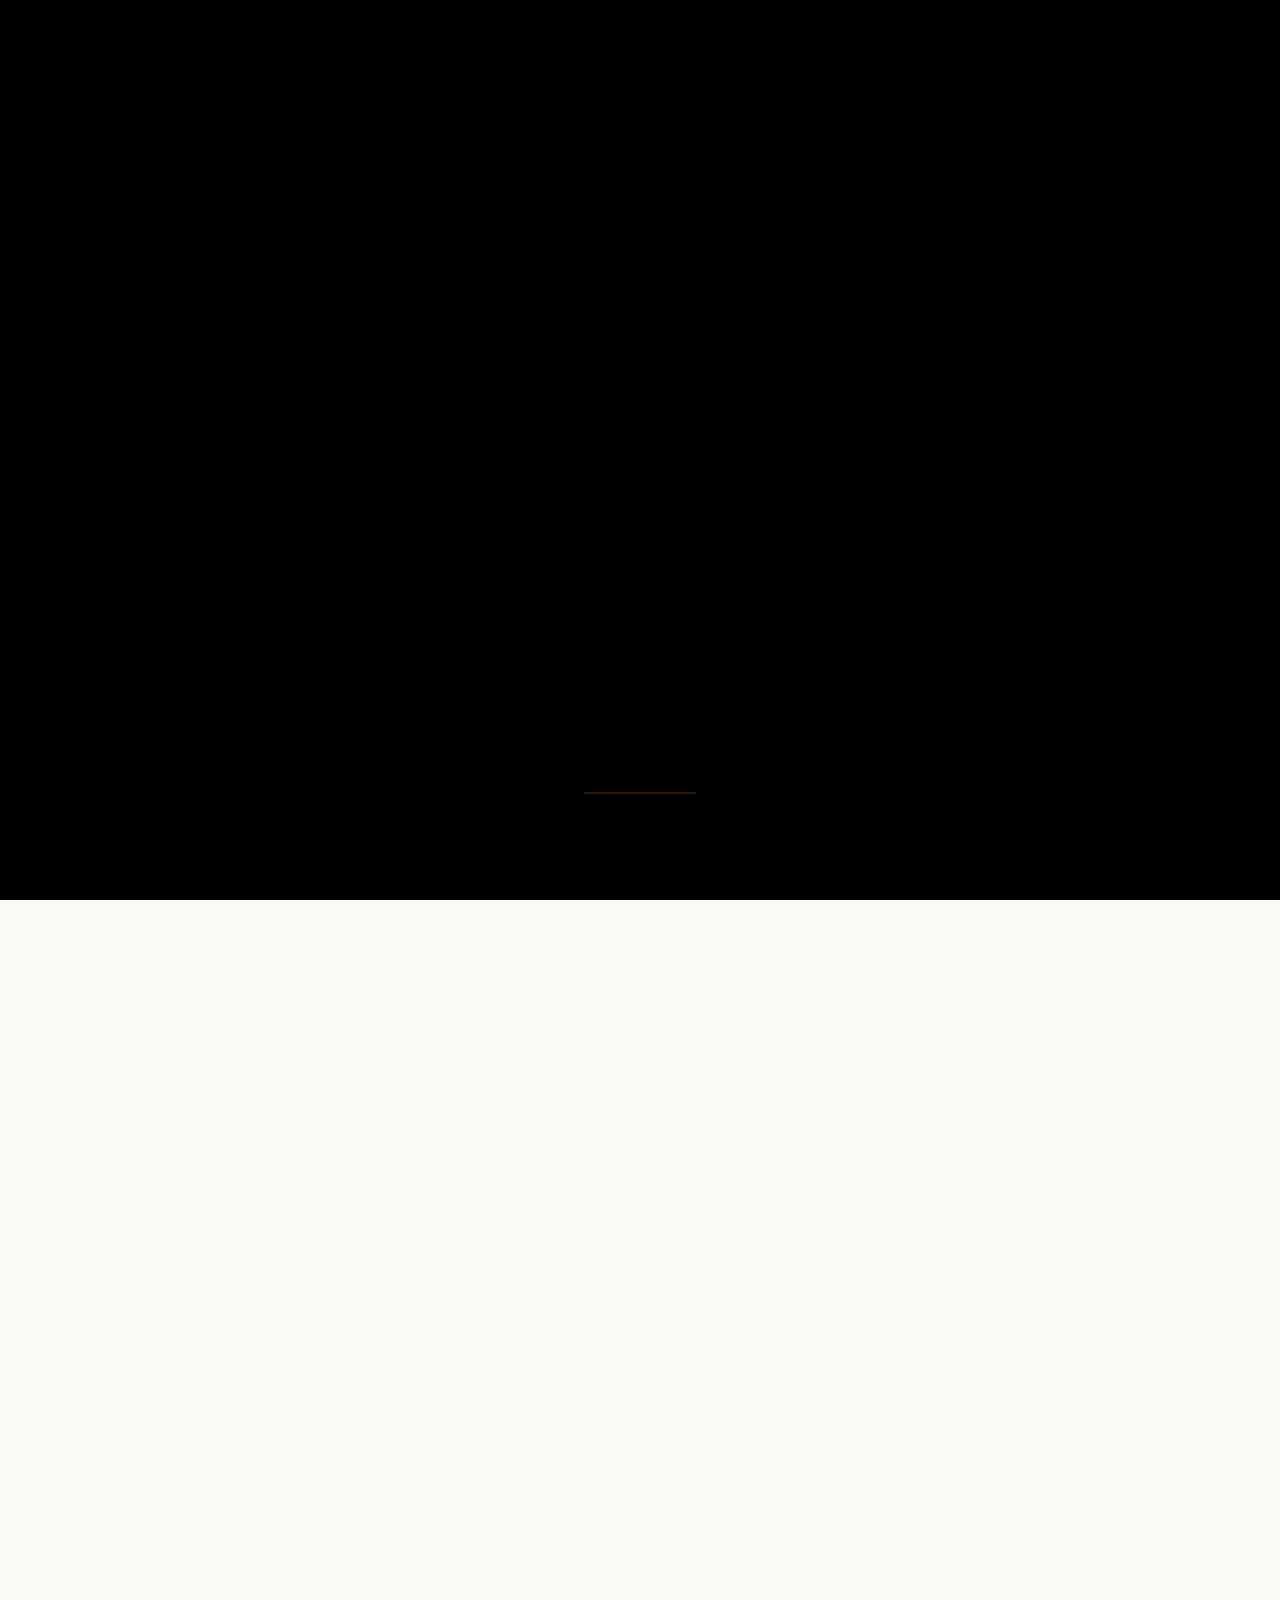
==== index.html @ e3728b2b "Launch Harsh Gupta portfolio" ====
<!doctype html>
<html lang="en">
<head>
  <meta charset="utf-8" />
  <meta name="viewport" content="width=device-width, initial-scale=1" />
  <meta name="description" content="Harsh Gupta — Front-End Developer, AI Researcher Intern and student tech community leader from Bhopal." />
  <meta name="theme-color" content="#0b0b0b" />
  <meta property="og:title" content="Harsh Gupta — Front-End Developer" />
  <meta property="og:description" content="Responsive websites, polished interfaces, live projects and leadership." />
  <title>Harsh Gupta — Front-End Developer</title>

  <script>
    (function () {
      var loaderSeen = false;
      try { loaderSeen = sessionStorage.getItem('portfolioLoaderSeen') === 'true'; } catch (error) {}
      document.documentElement.classList.add('js', loaderSeen ? 'preloader-revealed' : 'preloader-active');
      if (!loaderSeen) {
        window.__portfolioSafetyTimer = window.setTimeout(function () {
          document.documentElement.classList.remove('js', 'preloader-active');
        }, 9000);
      }
    }());
  </script>

  <link rel="preconnect" href="https://fonts.googleapis.com" />
  <link rel="preconnect" href="https://fonts.gstatic.com" crossorigin />
  <link href="https://fonts.googleapis.com/css2?family=Caveat:wght@600;700&family=Inter:wght@400;500;600;700&family=Manrope:wght@400;500;600&family=Sora:wght@500;600;700&display=swap" rel="stylesheet" />
  <link rel="stylesheet" href="tokens.css" />

  <style>
    /* Hallmark · pre-emit critique: P5 H5 E4 S5 R5 V4 */
    /* Hallmark · macrostructure: Workbench · tone: technical · anchor hue: orange */
    :root {
      --ink: #0b0b0b;
      --ink-2: #141414;
      --ink-3: #1c1c1c;
      --orange: #ff6b21;
      --orange-2: #ff8a4c;
      --cream: #f5f1e9;
      --paper: #fbfaf7;
      --white: #ffffff;
      --muted: #a7a7a7;
      --muted-dark: #65615c;
      --line-dark: rgba(255,255,255,.12);
      --line-light: rgba(11,11,11,.13);
      --shadow: 0 24px 70px rgba(0,0,0,.14);
      --max: 1220px;
      --ease: cubic-bezier(.2,.8,.2,1);
      --radius-xl: 34px;
      --radius-lg: 24px;
      --radius-md: 16px;
    }

    * { box-sizing: border-box; }
    html { scroll-behavior: smooth; background: #000; overflow-x: clip; }
    body {
      margin: 0;
      color: var(--ink);
      background: var(--paper);
      font-family: "Inter", Arial, sans-serif;
      line-height: 1.65;
      overflow-x: clip;
    }
    html.preloader-active, html.preloader-active body { overflow: hidden; overscroll-behavior: none; }
    body.menu-open { overflow: hidden; }
    .portfolio-preloader { display: none; position: fixed; inset: 0; z-index: 2147483647; align-items: center; justify-content: center; overflow: hidden; background: #000; opacity: 1; transition: opacity .72s var(--ease); isolation: isolate; }
    .js.preloader-active .portfolio-preloader { display: flex; }
    .portfolio-preloader.is-closing { opacity: 0; pointer-events: none; }
    .preloader-video-frame { position: relative; width: min(100vw, 177.778vh); height: min(56.25vw, 100vh); overflow: hidden; background: #000; }
    .portfolio-loader-video { width: 100%; height: 100%; display: block; object-fit: cover; object-position: center; background: #000; pointer-events: none; user-select: none; -webkit-user-select: none; }
    .loader-progress { position: absolute; left: 50%; bottom: max(12px, 2.2%); width: min(112px, 22%); height: 2px; overflow: hidden; border-radius: 999px; background: rgba(255,107,33,.2); opacity: 1; transform: translateX(-50%); transition: opacity .25s ease; }
    .loader-progress::after { content: ""; position: absolute; inset: 0; background: var(--orange); transform: translateX(-100%); animation: loader-buffer 1.15s ease-in-out infinite; }
    .loader-progress.is-hidden { opacity: 0; }
    @keyframes loader-buffer { 50% { transform: translateX(35%); } 100% { transform: translateX(100%); } }
    .js.preloader-active body > :not(.portfolio-preloader) { opacity: 0; transform: scale(.992); }
    .js body > header, .js body > main, .js body > footer { transition: opacity .8s var(--ease), transform .8s var(--ease); transform-origin: 50% 20%; }
    .js.preloader-revealed body > header, .js.preloader-revealed body > main, .js.preloader-revealed body > footer { opacity: 1; transform: scale(1); }
    @media (prefers-reduced-motion: reduce) {
      .portfolio-preloader { transition-duration: .18s; }
      .js body > header, .js body > main, .js body > footer { transition-duration: .18s; }
      .loader-progress::after { animation-duration: .7s; }
    }
    a { color: inherit; text-decoration: none; }
    img { display: block; max-width: 100%; }
    button { font: inherit; }
    ::selection { background: var(--orange); color: var(--ink); }

    .container { width: min(calc(100% - 40px), var(--max)); margin-inline: auto; }
    .section { padding: 110px 0; }
    .section-dark { color: var(--white); background: var(--ink); }
    .section-cream { background: var(--cream); }
    .section-orange { background: var(--orange); }

    h1, h2, h3, .brand, .eyebrow, .metric, .project-index {
      font-family: "Sora", "Inter", sans-serif;
    }
    h1, h2, h3, p { margin-top: 0; }
    h1, h2, h3 { min-width: 0; overflow-wrap: anywhere; }
    p { font-family: "Manrope", "Inter", sans-serif; }
    h2 {
      margin-bottom: 24px;
      font-size: clamp(2.5rem, 6vw, 5.3rem);
      line-height: .98;
      letter-spacing: -.055em;
    }
    .section-copy { max-width: 700px; margin-bottom: 0; color: var(--muted-dark); font-size: 1.05rem; }
    .section-dark .section-copy { color: var(--muted); }

    .eyebrow {
      display: inline-flex;
      align-items: center;
      gap: 10px;
      margin-bottom: 18px;
      color: var(--orange);
      font-size: .77rem;
      font-weight: 700;
      letter-spacing: .13em;
      text-transform: uppercase;
    }
    .eyebrow::before { content: ""; width: 28px; height: 2px; background: currentColor; }
    .section-orange .eyebrow { color: var(--ink); }

    .button {
      min-height: 52px;
      display: inline-flex;
      align-items: center;
      justify-content: center;
      gap: 10px;
      padding: 0 20px;
      border: 1px solid transparent;
      border-radius: 999px;
      font-weight: 700;
      transition: transform .25s var(--ease), background .25s var(--ease), border-color .25s var(--ease), color .25s var(--ease);
    }
    .button:hover { transform: translateY(-3px); }
    .button-primary { color: var(--ink); background: var(--orange); }
    .button-primary:hover { background: var(--orange-2); }
    .button-dark { color: var(--white); background: var(--ink); }
    .button-dark:hover { background: var(--ink-3); }
    .button-ghost { color: var(--white); border-color: var(--line-dark); background: rgba(255,255,255,.04); }
    .button-ghost:hover { background: rgba(255,255,255,.1); }

    /* Navigation */
    .nav-shell {
      position: fixed;
      inset: 18px 0 auto;
      z-index: 1000;
      pointer-events: none;
      transition: transform .35s var(--ease), opacity .35s var(--ease);
      will-change: transform, opacity;
    }
    .nav-shell.nav-hidden { opacity: 0; pointer-events: none; transform: translateY(calc(-100% - 28px)); }
    .nav {
      min-height: 62px;
      display: flex;
      align-items: center;
      justify-content: space-between;
      gap: 18px;
      padding: 8px 10px 8px 17px;
      color: var(--white);
      border: 1px solid rgba(255,255,255,.13);
      border-radius: 999px;
      background: rgba(11,11,11,.82);
      box-shadow: 0 18px 50px rgba(0,0,0,.2);
      backdrop-filter: blur(18px);
      pointer-events: auto;
    }
    .brand { display: flex; align-items: center; gap: 10px; font-weight: 700; letter-spacing: -.04em; }
    .brand-mark {
      width: 38px;
      height: 38px;
      display: grid;
      place-items: center;
      color: var(--ink);
      background: var(--orange);
      border-radius: 50%;
      font-size: .78rem;
    }
    .nav-links { display: flex; align-items: center; gap: 2px; }
    .nav-links a { padding: 9px 13px; color: #d4d4d4; border-radius: 999px; font-size: .84rem; font-weight: 600; transition: .25s var(--ease); }
    .nav-links a:hover { color: var(--white); background: rgba(255,255,255,.1); }
    .nav-links .nav-cta { color: var(--ink); background: var(--orange); }
    .nav-links .nav-cta:hover { color: var(--ink); background: var(--orange-2); }
    .menu-button { display: none; width: 44px; height: 44px; border: 0; border-radius: 50%; color: var(--ink); background: var(--orange); cursor: pointer; }
    .menu-button svg { width: 20px; height: 20px; }

    /* Hero */
    .hero {
      min-height: 100svh;
      display: flex;
      align-items: center;
      position: relative;
      overflow: hidden;
      padding: 132px 0 68px;
      color: var(--white);
      background:
        linear-gradient(90deg, rgba(255,255,255,.022) 1px, transparent 1px),
        linear-gradient(rgba(255,255,255,.022) 1px, transparent 1px),
        var(--ink);
      background-size: 52px 52px;
    }
    .hero::before {
      content: "";
      position: absolute;
      width: 520px;
      height: 520px;
      right: -200px;
      top: -210px;
      border: 88px solid rgba(255,107,33,.16);
      border-radius: 50%;
    }
    .hero::after {
      content: "";
      position: absolute;
      width: 280px;
      height: 280px;
      left: -180px;
      bottom: -120px;
      background: var(--orange);
      border-radius: 50%;
      filter: blur(1px);
    }
    .hero-grid { position: relative; z-index: 2; display: grid; grid-template-columns: 1.15fr .75fr; align-items: center; gap: clamp(42px, 8vw, 104px); }
    .availability {
      display: inline-flex;
      align-items: center;
      gap: 10px;
      padding: 8px 12px;
      color: #d5d5d5;
      border: 1px solid var(--line-dark);
      border-radius: 999px;
      background: rgba(255,255,255,.04);
      font-size: .76rem;
      font-weight: 700;
      letter-spacing: .07em;
      text-transform: uppercase;
    }
    .availability i { width: 8px; height: 8px; background: var(--orange); border-radius: 50%; box-shadow: 0 0 0 5px rgba(255,107,33,.13); animation: pulse 2.2s infinite; }
    @keyframes pulse { 50% { box-shadow: 0 0 0 10px rgba(255,107,33,0); } }
    h1 {
      max-width: 820px;
      margin: 28px 0 26px;
      font-size: clamp(3.85rem, 7.9vw, 7.5rem);
      line-height: .86;
      letter-spacing: -.075em;
    }
    .orange { color: var(--orange); }
    .hero-copy { max-width: 720px; margin-bottom: 0; color: #b7b7b7; font-size: clamp(1rem, 1.8vw, 1.2rem); }
    .hero-actions { display: flex; flex-wrap: wrap; gap: 12px; margin-top: 34px; }
    .hero-meta { display: flex; flex-wrap: wrap; gap: 10px 24px; margin-top: 32px; color: #909090; font-size: .85rem; }
    .hero-meta span { display: inline-flex; align-items: center; gap: 8px; }
    .hero-meta span::before { content: ""; width: 5px; height: 5px; background: var(--orange); border-radius: 50%; }

    .portrait-shell { max-width: 465px; justify-self: end; position: relative; margin-top: -34px; }
    .portrait-card {
      position: relative;
      aspect-ratio: .79;
      overflow: hidden;
      border: 1px solid rgba(255,255,255,.15);
      border-radius: 260px 260px 28px 28px;
      background: var(--ink-2);
      box-shadow: 22px 24px 0 var(--orange);
      transform: rotate(1.4deg);
      transition: .5s var(--ease);
    }
    .portrait-card:hover { transform: rotate(0deg) translateY(-5px); box-shadow: 15px 17px 0 var(--orange); }
    .portrait-card img { width: 100%; height: 100%; object-fit: cover; object-position: 50% 44%; filter: saturate(.92) contrast(1.03); }
    .portrait-note {
      position: absolute;
      left: -36px;
      bottom: 70px;
      padding: 13px 16px;
      color: var(--ink);
      background: var(--white);
      border-radius: 14px;
      box-shadow: 0 20px 50px rgba(0,0,0,.24);
      font-family: "Sora", sans-serif;
      font-size: .82rem;
      font-weight: 700;
      transform: rotate(-5deg);
    }
    .portrait-note small { display: block; color: var(--muted-dark); font-family: Inter, sans-serif; font-weight: 600; }

    /* Numbers strip */
    .numbers-strip { color: var(--white); background: var(--ink-2); border-top: 1px solid var(--line-dark); border-bottom: 1px solid var(--line-dark); }
    .numbers-grid { display: grid; grid-template-columns: repeat(4, 1fr); }
    .number-item { min-height: 150px; display: flex; flex-direction: column; justify-content: center; padding: 26px; border-right: 1px solid var(--line-dark); }
    .number-item:last-child { border-right: 0; }
    .metric { color: var(--orange); font-size: clamp(2rem, 4vw, 3.5rem); line-height: 1; letter-spacing: -.055em; }
    .number-item span:last-child { margin-top: 8px; color: #aaa; font-size: .86rem; }

    /* About */
    .about-grid { display: grid; grid-template-columns: .82fr 1.18fr; gap: 72px; align-items: start; }
    .about-sticky { position: sticky; top: 112px; }
    .about-copy { font-size: clamp(1.3rem, 2.5vw, 2.1rem); line-height: 1.35; letter-spacing: -.035em; }
    .about-copy strong { color: var(--orange); }
    .detail-list { display: grid; margin-top: 44px; }
    .detail-row { display: grid; grid-template-columns: 160px 1fr; gap: 22px; padding: 24px 0; border-top: 1px solid var(--line-light); }
    .detail-row:last-child { border-bottom: 1px solid var(--line-light); }
    .detail-label { color: var(--orange); font-size: .77rem; font-weight: 700; letter-spacing: .09em; text-transform: uppercase; }
    .detail-row h3 { margin-bottom: 6px; font-size: 1.18rem; letter-spacing: -.025em; }
    .detail-row p { margin-bottom: 0; color: var(--muted-dark); }

    /* Work */
    .work-heading { display: flex; align-items: end; justify-content: space-between; gap: 34px; margin-bottom: 48px; }
    .work-heading h2 { margin-bottom: 0; }
    .work-heading p { max-width: 470px; margin-bottom: 8px; color: var(--muted); }
    .project-grid { display: grid; grid-template-columns: repeat(2, minmax(0,1fr)); gap: 22px; }
    .project-card {
      min-width: 0;
      display: flex;
      flex-direction: column;
      overflow: hidden;
      color: var(--white);
      border: 1px solid var(--line-dark);
      border-radius: var(--radius-lg);
      background: var(--ink-2);
      transition: transform .38s var(--ease), border-color .38s var(--ease), box-shadow .38s var(--ease);
    }
    .project-card:hover { transform: translateY(-8px); border-color: rgba(255,107,33,.75); box-shadow: 0 30px 80px rgba(0,0,0,.34); }
    .project-card.featured { grid-column: span 2; display: grid; grid-template-columns: 1.25fr .75fr; }
    .project-visual { min-height: 330px; position: relative; overflow: hidden; background: #242424; }
    .featured .project-visual { min-height: 500px; }
    .project-browser { position: absolute; inset: 0; }
    .project-browser img { width: 100%; height: 100%; object-fit: cover; object-position: top center; transition: transform .7s var(--ease), filter .7s var(--ease); }
    .project-card:hover .project-browser img { transform: scale(1.035); filter: saturate(1.05); }
    .browser-bar {
      position: absolute;
      inset: 0 0 auto;
      height: 38px;
      display: flex;
      align-items: center;
      gap: 7px;
      padding: 0 13px;
      background: rgba(15,15,15,.82);
      backdrop-filter: blur(10px);
      z-index: 2;
    }
    .browser-bar i { width: 8px; height: 8px; border-radius: 50%; background: #626262; }
    .browser-bar i:nth-child(1) { background: #ff5f57; }
    .browser-bar i:nth-child(2) { background: #ffbd2e; }
    .browser-bar i:nth-child(3) { background: #28c840; }
    .project-live {
      position: absolute;
      right: 14px;
      bottom: 14px;
      display: inline-flex;
      align-items: center;
      gap: 7px;
      padding: 8px 11px;
      color: var(--ink);
      background: rgba(255,255,255,.92);
      border-radius: 999px;
      font-size: .72rem;
      font-weight: 800;
      letter-spacing: .06em;
      text-transform: uppercase;
      z-index: 2;
    }
    .project-live::before { content: ""; width: 7px; height: 7px; background: #1cb55c; border-radius: 50%; }
    .project-content { display: flex; flex-direction: column; flex: 1; padding: 28px; }
    .featured .project-content { padding: 36px; }
    .project-top { display: flex; align-items: center; justify-content: space-between; gap: 18px; margin-bottom: 42px; }
    .project-index { color: var(--orange); font-size: .82rem; font-weight: 700; }
    .project-arrow { width: 44px; height: 44px; display: grid; place-items: center; border: 1px solid var(--line-dark); border-radius: 50%; transition: .3s var(--ease); }
    .project-card:hover .project-arrow { color: var(--ink); background: var(--orange); border-color: var(--orange); transform: translate(4px,-4px); }
    .project-content h3 { margin-bottom: 12px; font-size: clamp(1.65rem, 3.2vw, 3rem); line-height: 1.02; letter-spacing: -.045em; }
    .project-content p { margin-bottom: 24px; color: var(--muted); }
    .project-tags { display: flex; flex-wrap: wrap; gap: 8px; margin-top: auto; }
    .project-tags span { padding: 7px 10px; color: #c7c7c7; border: 1px solid var(--line-dark); border-radius: 999px; font-size: .74rem; font-weight: 600; }

    /* Stack marquee */
    .marquee { overflow: hidden; color: var(--ink); background: var(--orange); border-top: 1px solid rgba(0,0,0,.18); border-bottom: 1px solid rgba(0,0,0,.18); }
    .marquee-track { width: max-content; display: flex; gap: 24px; padding: 18px 0; animation: marquee 24s linear infinite; }
    .marquee-item { display: inline-flex; align-items: center; gap: 24px; font-family: "Sora", sans-serif; font-weight: 700; text-transform: uppercase; letter-spacing: .04em; }
    .marquee-item::after { content: "✦"; }
    @keyframes marquee { to { transform: translateX(-50%); } }

    /* Experience */
    .experience-grid { display: grid; grid-template-columns: .72fr 1.28fr; gap: 72px; align-items: start; }
    .experience-card { position: relative; overflow: hidden; padding: clamp(28px, 4vw, 46px); border: 1px solid var(--line-dark); border-radius: var(--radius-xl); background: var(--ink-2); }
    .experience-card::after { content: "04/26"; position: absolute; right: -10px; bottom: -42px; color: rgba(255,255,255,.035); font-family: "Sora", sans-serif; font-size: clamp(7rem, 15vw, 12rem); font-weight: 700; letter-spacing: -.08em; }
    .experience-head { position: relative; z-index: 1; display: flex; justify-content: space-between; gap: 22px; padding-bottom: 28px; border-bottom: 1px solid var(--line-dark); }
    .experience-head h3 { margin-bottom: 5px; font-size: clamp(1.6rem, 3vw, 2.3rem); }
    .experience-grid > div:first-child h2,
    .experience-head h3,
    .leadership-main h3 { font-family: "Caveat", "Sora", cursive; font-weight: 700; }
    .experience-grid > div:first-child h2 { font-size: clamp(3.25rem, 7vw, 6rem); letter-spacing: -.025em; }
    .experience-head h3 { font-size: clamp(2rem, 3.6vw, 2.8rem); line-height: 1; }
    .company { color: var(--orange); font-weight: 700; }
    .date { color: var(--muted); white-space: nowrap; font-size: .9rem; }
    .task-list { position: relative; z-index: 1; display: grid; margin-top: 12px; }
    .task { display: grid; grid-template-columns: 34px 1fr; gap: 14px; padding: 18px 0; color: #d4d4d4; border-bottom: 1px solid rgba(255,255,255,.08); }
    .task:last-child { border-bottom: 0; }
    .task b { color: var(--orange); font-family: "Sora", sans-serif; }

    /* Skills */
    .skills-grid { display: grid; grid-template-columns: minmax(250px,.68fr) minmax(0,1.32fr); gap: clamp(44px,6vw,76px); align-items: start; }
    .skills-intro { position: sticky; top: 112px; min-width: 0; }
    .stack-code { display: inline-block; margin-top: 24px; padding: 7px 10px; color: var(--orange); border: 1px solid var(--line-light); border-radius: 7px; background: var(--paper); font-family: Consolas, "Courier New", monospace; font-size: .75rem; font-weight: 700; letter-spacing: .02em; }
    .skill-groups { display: grid; gap: 30px; min-width: 0; }
    .skill-group { min-width: 0; }
    .skill-group-head { display: flex; align-items: center; gap: 12px; margin-bottom: 12px; }
    .skill-group-head h3 { margin: 0; font-size: clamp(1rem,1.6vw,1.2rem); letter-spacing: -.025em; }
    .skill-group-head::after { content: ""; height: 1px; flex: 1; background: var(--line-light); }
    .tool-grid { display: grid; grid-template-columns: repeat(2,minmax(0,1fr)); gap: 10px; }
    .tool-card { min-width: 0; min-height: 82px; display: flex; align-items: center; gap: 14px; padding: 14px 15px; border: 1px solid var(--line-light); border-radius: 12px; background: var(--white); box-shadow: 0 8px 22px rgba(11,11,11,.035); transition: transform .28s var(--ease), border-color .28s var(--ease), box-shadow .28s var(--ease); }
    .tool-card:hover { transform: translateY(-4px); border-color: rgba(255,107,33,.72); box-shadow: 0 14px 30px rgba(11,11,11,.08); }
    .tool-icon { width: 42px; height: 42px; flex: 0 0 42px; display: grid; place-items: center; padding: 7px; border: 1px solid rgba(11,11,11,.08); border-radius: 9px; background: var(--paper); }
    .tool-icon img { width: 100%; height: 100%; object-fit: contain; }
    .tool-card.is-concept .tool-icon { background: rgba(255,107,33,.07); border-color: rgba(255,107,33,.18); }
    .tool-card.is-concept .tool-icon img { filter: invert(49%) sepia(96%) saturate(2301%) hue-rotate(346deg) brightness(101%) contrast(102%); }
    .tool-copy { min-width: 0; line-height: 1.25; }
    .tool-copy strong { display: block; overflow-wrap: anywhere; font-family: "Sora", "Inter", sans-serif; font-size: .86rem; letter-spacing: -.018em; }
    .tool-copy small { display: block; margin-top: 4px; color: var(--muted-dark); font-size: .69rem; line-height: 1.3; }

    /* Leadership */
    .leadership-grid { display: grid; grid-template-columns: 1.18fr .82fr; gap: 24px; }
    .leadership-main, .leadership-stat { border: 1px solid rgba(11,11,11,.22); border-radius: var(--radius-xl); background: rgba(255,255,255,.15); }
    .leadership-main { padding: clamp(32px, 5vw, 60px); }
    .leadership-main h3 { max-width: 840px; margin-bottom: 22px; font-size: clamp(2.5rem, 4.6vw, 4.2rem); line-height: .98; letter-spacing: -.025em; }
    .leadership-main p { max-width: 780px; margin-bottom: 0; font-size: 1.06rem; }
    .leadership-stats { display: grid; gap: 18px; }
    .leadership-stat { min-height: 180px; display: flex; flex-direction: column; justify-content: space-between; padding: 28px; }
    .leadership-stat .metric { color: var(--ink); }
    .leadership-stat b { max-width: 210px; line-height: 1.3; }

    /* Proof */
    .proof-grid { display: grid; grid-template-columns: repeat(3, 1fr); gap: 18px; }
    .proof-card { min-height: 280px; display: flex; flex-direction: column; padding: 30px; border: 1px solid var(--line-dark); border-radius: var(--radius-lg); background: var(--ink-2); }
    .proof-card .label { color: var(--orange); font-size: .76rem; font-weight: 700; letter-spacing: .09em; text-transform: uppercase; }
    .proof-card h3 { margin: auto 0 16px; font-size: clamp(1.4rem, 2.6vw, 2.3rem); line-height: 1.08; letter-spacing: -.035em; }
    .proof-card p { margin-bottom: 0; color: var(--muted); }

    /* Contact */
    .contact-shell { position: relative; overflow: hidden; padding: clamp(38px, 7vw, 82px); color: var(--white); background: var(--ink); border-radius: var(--radius-xl); }
    .contact-shell::after { content: ""; position: absolute; width: 420px; height: 420px; right: -150px; bottom: -210px; background: var(--orange); border-radius: 50%; }
    .contact-inner { position: relative; z-index: 1; display: grid; grid-template-columns: 1.2fr .8fr; gap: 38px; align-items: end; }
    .contact-shell h2 { max-width: 880px; margin-bottom: 22px; }
    .contact-shell p { max-width: 700px; margin-bottom: 0; color: #b4b4b4; }
    .contact-actions { display: grid; gap: 12px; justify-items: stretch; }
    .contact-link { min-height: 58px; display: flex; align-items: center; justify-content: space-between; gap: 15px; padding: 0 18px; border: 1px solid var(--line-dark); border-radius: 14px; background: rgba(255,255,255,.05); transition: .25s var(--ease); }
    .contact-link span { min-width: 0; overflow-wrap: anywhere; }
    .contact-link:hover { color: var(--ink); background: var(--orange); border-color: var(--orange); transform: translateX(4px); }
    .contact-link small { display: block; color: #858585; }
    .contact-link:hover small { color: rgba(11,11,11,.68); }

    .portfolio-footer { padding: 22px 20px max(22px, env(safe-area-inset-bottom)); text-align: center; background: var(--ink); border-top: 1px solid var(--line-dark); }
    .portfolio-footer p { margin: 0; color: rgba(255,255,255,.72); font-family: "Manrope", "Inter", sans-serif; font-size: .86rem; line-height: 1.7; letter-spacing: .02em; }
    .footer-link { position: relative; display: inline-flex; align-items: center; gap: 7px; min-height: 32px; margin-left: 5px; color: var(--orange); font-weight: 600; line-height: 1; white-space: nowrap; transition: color .25s var(--ease), transform .25s var(--ease); }
    .footer-link::after { content: ""; position: absolute; left: 0; right: 0; bottom: 2px; height: 1px; background: var(--orange); transform: scaleX(0); transform-origin: right; transition: transform .3s var(--ease); }
    .footer-link:hover, .footer-link:focus-visible, .footer-link:active { color: var(--white); }
    .footer-link:hover::after, .footer-link:focus-visible::after, .footer-link:active::after { transform: scaleX(1); transform-origin: left; }
    .footer-link:focus-visible { outline: 2px solid var(--orange); outline-offset: 3px; border-radius: 3px; }
    .footer-link:active { transform: translateY(1px); }
    .footer-linkedin-icon { width: 17px; height: 17px; flex: 0 0 17px; }

    /* Reveal motion */
    .js [data-reveal] { opacity: 0; transform: translateY(26px); filter: blur(3px); transition: opacity .7s var(--ease), transform .7s cubic-bezier(.22,1,.36,1), filter .7s var(--ease); transition-delay: var(--reveal-delay, 0ms); }
    .js [data-reveal="left"] { transform: translateX(-28px); }
    .js [data-reveal="right"] { transform: translateX(28px); }
    .js [data-reveal="scale"] { transform: scale(.985); }
    .js [data-reveal].visible { opacity: 1; transform: none; filter: blur(0); }
    [data-delay="1"] { --reveal-delay: 100ms; }
    [data-delay="2"] { --reveal-delay: 200ms; }
    [data-delay="3"] { --reveal-delay: 300ms; }
    .counter { display: inline-block; font-variant-numeric: tabular-nums; }

    @media (prefers-reduced-motion: reduce) {
      html { scroll-behavior: auto; }
      *, *::before, *::after { animation-duration: .01ms !important; animation-iteration-count: 1 !important; transition-duration: .01ms !important; }
      .js [data-reveal], .js [data-reveal].visible { opacity: 1; transform: none; filter: none; transition: none; }
    }

    @media (max-width: 980px) {
      .section { padding: 88px 0; }
      .hero-grid, .about-grid, .experience-grid, .skills-grid, .contact-inner { grid-template-columns: 1fr; }
      .portrait-shell { width: min(76vw, 430px); justify-self: start; margin: -16px 0 0 28px; }
      .about-sticky { position: static; }
      .skills-intro { position: static; }
      .project-card.featured { grid-column: auto; display: flex; }
      .featured .project-visual { min-height: 380px; }
      .leadership-grid { grid-template-columns: 1fr; }
      .proof-grid { grid-template-columns: 1fr 1fr; }
      .contact-actions { grid-template-columns: repeat(2, 1fr); }
      .numbers-grid { grid-template-columns: repeat(2, 1fr); }
      .number-item:nth-child(2) { border-right: 0; }
      .number-item:nth-child(-n+2) { border-bottom: 1px solid var(--line-dark); }
    }

    @media (max-width: 900px) {
      .nav-shell { inset: 10px 0 auto; }
      .nav { border-radius: 22px; }
      .menu-button { display: grid; place-items: center; flex: 0 0 44px; }
      .nav-links {
        position: fixed;
        inset: 84px 12px auto;
        display: grid;
        gap: 6px;
        padding: 14px;
        opacity: 0;
        visibility: hidden;
        transform: translateY(-10px);
        border: 1px solid var(--line-dark);
        border-radius: 22px;
        background: rgba(11,11,11,.97);
        box-shadow: 0 28px 70px rgba(0,0,0,.4);
        transition: opacity .25s var(--ease), transform .25s var(--ease), visibility .25s var(--ease);
      }
      body.menu-open .nav-links { opacity: 1; visibility: visible; transform: none; }
      .nav-links a { padding: 14px; white-space: nowrap; }
    }

    @media (max-width: 760px) {
      .container { width: min(calc(100% - 24px), var(--max)); }
      .hero { padding-top: 112px; }
      h1 { font-size: clamp(3.5rem, 17vw, 6rem); }
      .portrait-shell { width: min(86vw, 390px); margin: -10px 0 0 15px; }
      .portrait-note { left: -8px; bottom: 35px; }
      .work-heading { align-items: start; flex-direction: column; }
      .project-grid { grid-template-columns: 1fr; }
      .project-visual, .featured .project-visual { min-height: 280px; }
      .skill-groups, .proof-grid, .contact-actions { grid-template-columns: 1fr; }
      .detail-row { grid-template-columns: 1fr; gap: 8px; }
      .experience-head { flex-direction: column; }
      .date { white-space: normal; }
    }

    @media (max-width: 520px) {
      .section { padding: 72px 0; }
      .numbers-grid { grid-template-columns: 1fr; }
      .number-item { min-height: 118px; border-right: 0; border-bottom: 1px solid var(--line-dark); }
      .number-item:last-child { border-bottom: 0; }
      .project-content, .featured .project-content { padding: 22px; }
      .project-top { margin-bottom: 30px; }
      .leadership-main, .leadership-stat, .proof-card { border-radius: 22px; }
      .contact-shell { padding: 30px 20px; border-radius: 24px; }
      .contact-link { padding-inline: 14px; font-size: .88rem; }
      .tool-grid { grid-template-columns: 1fr; }
      .tool-card { min-height: 76px; }
      .portfolio-footer { padding-inline: 14px; }
      .portfolio-footer p { font-size: .8rem; }
    }
  </style>
</head>
<body>
  <div id="portfolio-preloader" class="portfolio-preloader" role="status" aria-label="Opening Harsh Gupta's portfolio">
    <div class="preloader-video-frame">
      <video id="portfolio-loader-video" class="portfolio-loader-video" autoplay muted playsinline preload="auto" disablepictureinpicture controlslist="nodownload noplaybackrate nofullscreen" aria-label="Harsh Gupta portfolio introduction animation">
        <source src="assets/videos/portfolio-loader.mp4" type="video/mp4" />
      </video>
      <div class="loader-progress" aria-hidden="true"></div>
    </div>
  </div>

  <header class="nav-shell">
    <nav class="nav container" aria-label="Primary navigation">
      <a class="brand" href="#top" aria-label="Harsh Gupta home"><span class="brand-mark">HG</span><span>Harsh Gupta</span></a>
      <button class="menu-button" type="button" aria-label="Open navigation" aria-expanded="false">
        <svg viewBox="0 0 24 24" fill="none" stroke="currentColor" stroke-width="2" stroke-linecap="round"><path d="M4 7h16M4 12h16M4 17h16"/></svg>
      </button>
      <div class="nav-links">
        <a href="#about">About</a>
        <a href="#projects">Projects</a>
        <a href="#experience">Experience</a>
        <a href="#leadership">Leadership</a>
        <a href="Harsh_Gupta_Resume.pdf" target="_blank" rel="noopener">Résumé</a>
        <a class="nav-cta" href="mailto:code.harshgupta@gmail.com">Let’s connect</a>
      </div>
    </nav>
  </header>

  <main id="top">
    <section class="hero">
      <div class="container hero-grid">
        <div data-reveal>
          <div class="availability"><i></i> Front-end developer · Bhopal</div>
          <h1>I build interfaces that feel <span class="orange">clear, fast & alive.</span></h1>
          <p class="hero-copy">I’m Harsh Gupta, a Front-End Developer and AI Researcher Intern focused on responsive websites, thoughtful UI systems and production-ready digital experiences.</p>
          <div class="hero-actions">
            <a class="button button-primary" href="#projects">Explore live projects <span>↗</span></a>
            <a class="button button-ghost" href="Harsh_Gupta_Resume.pdf" target="_blank" rel="noopener">View résumé</a>
          </div>
          <div class="hero-meta"><span>HTML · CSS · JavaScript</span><span>Responsive UI</span><span>AI-assisted development</span></div>
        </div>

        <div class="portrait-shell" data-reveal data-delay="1">
          <div class="portrait-card"><img src="assets/harsh-gupta.webp" alt="Harsh Gupta, Front-End Developer" /></div>
          <div class="portrait-note">Frontend focused<small>Building since 2026</small></div>
        </div>
      </div>
    </section>

    <section class="numbers-strip" aria-label="Portfolio highlights">
      <div class="container numbers-grid">
        <div class="number-item"><span class="metric counter" data-target="5" data-final="5">5</span><span>Live deployed projects</span></div>
        <div class="number-item"><span class="metric counter" data-target="8.34" data-decimals="2" data-final="8.34">8.34</span><span>Current B.Tech CGPA</span></div>
        <div class="number-item"><span class="metric counter" data-target="250" data-suffix="+" data-final="250+">250+</span><span>Teams in Coding Premier League</span></div>
        <div class="number-item"><span class="metric counter" data-target="1" data-prefix="₹" data-suffix="L" data-final="₹1L">₹1L</span><span>National-level quiz prize</span></div>
      </div>
    </section>

    <section class="section section-cream" id="about">
      <div class="container about-grid">
        <div class="about-sticky" data-reveal="left">
          <div class="eyebrow">About me</div>
          <h2>Frontend first.<br />Always learning.</h2>
          <p class="section-copy">A Computer Science student who learns by building real, deployed products—not just classroom demos.</p>
        </div>

        <div data-reveal="right" data-delay="1">
          <p class="about-copy">I’m a second-year B.Tech Computer Science student with hands-on experience in <strong>frontend development, Java fundamentals and AI-assisted development.</strong> I enjoy turning requirements into structured, responsive websites that are easy to use and ready to present.</p>
          <div class="detail-list">
            <article class="detail-row">
              <div class="detail-label">Education</div>
              <div><h3>Lakshmi Narain College of Technology Excellence, Bhopal</h3><p>B.Tech in Computer Science · 2024–2028 · CGPA <span class="counter" data-target="8.34" data-decimals="2" data-suffix="/10" data-final="8.34/10">8.34/10</span></p></div>
            </article>
            <article class="detail-row">
              <div class="detail-label">School</div>
              <div><h3>St. Paul’s Co-Ed School, Bhopal</h3><p>Class XII: 80% · Class X: 92%</p></div>
            </article>
            <article class="detail-row">
              <div class="detail-label">Certification</div>
              <div><h3>Microsoft 365 Certified: Fundamentals</h3><p>Microsoft certification in productivity, collaboration and foundational cloud concepts.</p></div>
            </article>
            <article class="detail-row">
              <div class="detail-label">Languages</div>
              <div><h3>Hindi & English</h3><p>Comfortable presenting ideas, collaborating with teams and communicating with stakeholders.</p></div>
            </article>
          </div>
        </div>
      </div>
    </section>

    <section class="section section-dark" id="projects">
      <div class="container">
        <div class="work-heading" data-reveal>
          <div><div class="eyebrow">Selected work</div><h2>Projects you can<br />actually open.</h2></div>
          <p>Each card uses a live screenshot of the deployed website. Click anywhere on a card to open the complete project in a new tab.</p>
        </div>

        <div class="project-grid">
          <a class="project-card featured" href="https://a2info-tech.vercel.app" target="_blank" rel="noopener" data-reveal aria-label="Open A2 Infotech website">
            <div class="project-visual">
              <div class="project-browser">
                <div class="browser-bar"><i></i><i></i><i></i></div>
                <img src="assets/project-previews/a2-infotech.svg" data-project-shot="https://a2info-tech.vercel.app" alt="Preview of A2 Infotech website" />
                <span class="project-live">Live website</span>
              </div>
            </div>
            <div class="project-content">
              <div class="project-top"><span class="project-index">01 · Internship work</span><span class="project-arrow">↗</span></div>
              <h3>A2 Infotech Website</h3>
              <p>A responsive company website with structured services, modern sections, clear navigation and a polished user journey.</p>
              <div class="project-tags"><span>HTML5</span><span>CSS3</span><span>JavaScript</span><span>Vercel</span></div>
            </div>
          </a>

          <a class="project-card" href="https://harsh-gupta07.github.io/VibeCoding-/" target="_blank" rel="noopener" data-reveal aria-label="Open Vibe Coding course landing page">
            <div class="project-visual"><div class="project-browser"><div class="browser-bar"><i></i><i></i><i></i></div><img src="assets/project-previews/vibe-coding.svg" data-project-shot="https://harsh-gupta07.github.io/VibeCoding-/" alt="Preview of Vibe Coding course website" /><span class="project-live">Live website</span></div></div>
            <div class="project-content"><div class="project-top"><span class="project-index">02 · Course product</span><span class="project-arrow">↗</span></div><h3>Vibe Coding Course</h3><p>A conversion-focused landing page for an AI-assisted coding course with curriculum, mentors, pricing and registration sections.</p><div class="project-tags"><span>Landing Page</span><span>Responsive UI</span><span>JavaScript</span><span>GitHub Pages</span></div></div>
          </a>

          <a class="project-card" href="https://harsh-gupta07.github.io/SCA-X-Build-with-AI/" target="_blank" rel="noopener" data-reveal data-delay="1" aria-label="Open SCA X Build with AI website">
            <div class="project-visual"><div class="project-browser"><div class="browser-bar"><i></i><i></i><i></i></div><img src="assets/project-previews/build-with-ai.svg" data-project-shot="https://harsh-gupta07.github.io/SCA-X-Build-with-AI/" alt="Preview of SCA X Build with AI event website" /><span class="project-live">Live website</span></div></div>
            <div class="project-content"><div class="project-top"><span class="project-index">03 · Event experience</span><span class="project-arrow">↗</span></div><h3>SCA × Build with AI</h3><p>An event website presenting technologies, speakers, agenda and registration through an energetic, structured interface.</p><div class="project-tags"><span>Event UI</span><span>HTML5</span><span>CSS3</span><span>JavaScript</span></div></div>
          </a>

          <a class="project-card" href="https://sca-live-cricket-academy.vercel.app" target="_blank" rel="noopener" data-reveal aria-label="Open SCALive Cricket Academy website">
            <div class="project-visual"><div class="project-browser"><div class="browser-bar"><i></i><i></i><i></i></div><img src="assets/project-previews/cricket-academy.svg" data-project-shot="https://sca-live-cricket-academy.vercel.app" alt="Preview of SCALive Cricket Academy website" /><span class="project-live">Live website</span></div></div>
            <div class="project-content"><div class="project-top"><span class="project-index">04 · Academy website</span><span class="project-arrow">↗</span></div><h3>SCALive Cricket Academy</h3><p>A responsive institutional website featuring training information, schedules, team details and contact sections.</p><div class="project-tags"><span>Institutional UI</span><span>Responsive Design</span><span>CSS3</span><span>Vercel</span></div></div>
          </a>

          <a class="project-card" href="https://taj-hotel-website-dun.vercel.app" target="_blank" rel="noopener" data-reveal data-delay="1" aria-label="Open Taj Hotel concept website">
            <div class="project-visual"><div class="project-browser"><div class="browser-bar"><i></i><i></i><i></i></div><img src="assets/project-previews/taj-hotel.svg" data-project-shot="https://taj-hotel-website-dun.vercel.app" alt="Preview of Taj Hotel concept website" /><span class="project-live">Live website</span></div></div>
            <div class="project-content"><div class="project-top"><span class="project-index">05 · Hospitality concept</span><span class="project-arrow">↗</span></div><h3>Taj Hotel Website</h3><p>A polished hospitality concept showcasing rooms, amenities and premium brand details in a refined responsive layout.</p><div class="project-tags"><span>Luxury UI</span><span>HTML5</span><span>CSS3</span><span>Vercel</span></div></div>
          </a>
        </div>
      </div>
    </section>

    <div class="marquee" aria-hidden="true"><div class="marquee-track">
      <span class="marquee-item">HTML5</span><span class="marquee-item">CSS3</span><span class="marquee-item">JavaScript</span><span class="marquee-item">Responsive Design</span><span class="marquee-item">Semantic HTML</span><span class="marquee-item">Flexbox</span><span class="marquee-item">Git</span><span class="marquee-item">Vercel</span>
      <span class="marquee-item">HTML5</span><span class="marquee-item">CSS3</span><span class="marquee-item">JavaScript</span><span class="marquee-item">Responsive Design</span><span class="marquee-item">Semantic HTML</span><span class="marquee-item">Flexbox</span><span class="marquee-item">Git</span><span class="marquee-item">Vercel</span>
    </div></div>

    <section class="section section-dark" id="experience">
      <div class="container experience-grid">
        <div data-reveal="left"><div class="eyebrow">Internship experience</div><h2>Work that ships.</h2><p class="section-copy">Practical frontend development supported by AI-tool exploration, research and continuous improvement.</p></div>
        <article class="experience-card" data-reveal="right" data-delay="1">
          <div class="experience-head"><div><h3>AI Researcher & Front-End Developer Intern</h3><div class="company">A2 Infotech Pvt. Ltd.</div></div><div class="date">April 2026 — Present</div></div>
          <div class="task-list">
            <div class="task"><b>01</b><span>Design and develop responsive, engaging institutional websites using HTML, CSS and JavaScript.</span></div>
            <div class="task"><b>02</b><span>Translate institutional requirements and design ideas into structured, functional frontend experiences.</span></div>
            <div class="task"><b>03</b><span>Explore emerging AI tools to improve productivity, development workflows and the company’s digital growth.</span></div>
            <div class="task"><b>04</b><span>Use AI-assisted development for website planning, UI development, content structuring and debugging.</span></div>
          </div>
        </article>
      </div>
    </section>

    <section class="section section-cream" id="skills">
      <div class="container skills-grid">
        <div class="skills-intro" data-reveal><div class="eyebrow">Technical toolkit</div><h2>Strong basics.<br />Growing depth.</h2><p class="section-copy">Technologies and development practices I use to create responsive, accessible and deployment-ready interfaces.</p><span class="stack-code" aria-hidden="true">&lt;tech-stack /&gt;</span></div>
        <div class="skill-groups">
          <section class="skill-group" aria-labelledby="core-front-end" data-reveal>
            <div class="skill-group-head"><h3 id="core-front-end">Core Front-End</h3></div>
            <div class="tool-grid">
              <article class="tool-card"><span class="tool-icon"><img src="assets/icons/html5.svg" alt="HTML5 logo" /></span><span class="tool-copy"><strong>HTML5</strong><small>Semantic structure</small></span></article>
              <article class="tool-card"><span class="tool-icon"><img src="assets/icons/css3.svg" alt="CSS3 logo" /></span><span class="tool-copy"><strong>CSS3</strong><small>Responsive styling</small></span></article>
              <article class="tool-card"><span class="tool-icon"><img src="assets/icons/javascript.svg" alt="JavaScript logo" /></span><span class="tool-copy"><strong>JavaScript</strong><small>Interface behaviour</small></span></article>
              <article class="tool-card is-concept"><span class="tool-icon"><img src="assets/icons/monitor-smartphone.svg" alt="Responsive devices icon" /></span><span class="tool-copy"><strong>Responsive Web Design</strong><small>Adaptive layouts</small></span></article>
              <article class="tool-card is-concept"><span class="tool-icon"><img src="assets/icons/panels-top-left.svg" alt="Aligned layout panels icon" /></span><span class="tool-copy"><strong>Flexbox</strong><small>Flexible layout systems</small></span></article>
              <article class="tool-card is-concept"><span class="tool-icon"><img src="assets/icons/code-xml.svg" alt="Structured code icon" /></span><span class="tool-copy"><strong>Semantic HTML</strong><small>Accessible documents</small></span></article>
              <article class="tool-card is-concept"><span class="tool-icon"><img src="assets/icons/panel-top.svg" alt="Interface panel icon" /></span><span class="tool-copy"><strong>UI Development</strong><small>Polished interfaces</small></span></article>
            </div>
          </section>
          <section class="skill-group" aria-labelledby="programming-foundations" data-reveal data-delay="1">
            <div class="skill-group-head"><h3 id="programming-foundations">Programming Foundations</h3></div>
            <div class="tool-grid">
              <article class="tool-card"><span class="tool-icon"><img src="assets/icons/java.svg" alt="Java logo" /></span><span class="tool-copy"><strong>Java</strong><small>Programming fundamentals</small></span></article>
              <article class="tool-card is-concept"><span class="tool-icon"><img src="assets/icons/boxes.svg" alt="Connected objects icon" /></span><span class="tool-copy"><strong>Object-Oriented Programming</strong><small>Classes and objects</small></span></article>
              <article class="tool-card is-concept"><span class="tool-icon"><img src="assets/icons/shield-alert.svg" alt="Exception shield icon" /></span><span class="tool-copy"><strong>Exception Handling</strong><small>Reliable control flow</small></span></article>
              <article class="tool-card is-concept"><span class="tool-icon"><img src="assets/icons/table-2.svg" alt="Data cells icon" /></span><span class="tool-copy"><strong>Arrays</strong><small>Indexed data</small></span></article>
              <article class="tool-card is-concept"><span class="tool-icon"><img src="assets/icons/text-cursor-input.svg" alt="Text cursor icon" /></span><span class="tool-copy"><strong>Strings</strong><small>Text processing</small></span></article>
              <article class="tool-card is-concept"><span class="tool-icon"><img src="assets/icons/search-code.svg" alt="Code search icon" /></span><span class="tool-copy"><strong>Searching</strong><small>Data discovery</small></span></article>
              <article class="tool-card is-concept"><span class="tool-icon"><img src="assets/icons/chart-no-axes-column-increasing.svg" alt="Ascending bars icon" /></span><span class="tool-copy"><strong>Sorting</strong><small>Ordered data</small></span></article>
              <article class="tool-card is-concept"><span class="tool-icon"><img src="assets/icons/move-horizontal.svg" alt="Opposing pointers icon" /></span><span class="tool-copy"><strong>Two-Pointer Technique</strong><small>Efficient traversal</small></span></article>
              <article class="tool-card is-concept"><span class="tool-icon"><img src="assets/icons/blocks.svg" alt="Grouped data blocks icon" /></span><span class="tool-copy"><strong>Collections</strong><small>Structured data groups</small></span></article>
            </div>
          </section>
          <section class="skill-group" aria-labelledby="developer-workflow" data-reveal data-delay="2">
            <div class="skill-group-head"><h3 id="developer-workflow">Developer Workflow</h3></div>
            <div class="tool-grid">
              <article class="tool-card"><span class="tool-icon"><img src="assets/icons/git.svg" alt="Git logo" /></span><span class="tool-copy"><strong>Git</strong><small>Version control</small></span></article>
              <article class="tool-card"><span class="tool-icon"><img src="assets/icons/github.svg" alt="GitHub logo" /></span><span class="tool-copy"><strong>GitHub</strong><small>Code collaboration</small></span></article>
              <article class="tool-card"><span class="tool-icon"><img src="assets/icons/vscode.svg" alt="Visual Studio Code logo" /></span><span class="tool-copy"><strong>Visual Studio Code</strong><small>Development environment</small></span></article>
              <article class="tool-card"><span class="tool-icon"><img src="assets/icons/vercel.svg" alt="Vercel logo" /></span><span class="tool-copy"><strong>Vercel</strong><small>Web deployment</small></span></article>
              <article class="tool-card is-concept"><span class="tool-icon"><img src="assets/icons/terminal.svg" alt="Terminal prompt icon" /></span><span class="tool-copy"><strong>Prompt Engineering</strong><small>Clear AI instructions</small></span></article>
              <article class="tool-card is-concept"><span class="tool-icon"><img src="assets/icons/bot.svg" alt="AI assistant icon" /></span><span class="tool-copy"><strong>AI-Assisted Coding</strong><small>Supported development</small></span></article>
              <article class="tool-card is-concept"><span class="tool-icon"><img src="assets/icons/scan-search.svg" alt="Technology research icon" /></span><span class="tool-copy"><strong>AI Tool Research</strong><small>Emerging workflows</small></span></article>
            </div>
          </section>
        </div>
      </div>
    </section>

    <section class="section section-orange" id="leadership">
      <div class="container">
        <div class="eyebrow" data-reveal>Leadership & ownership</div>
        <div class="leadership-grid">
          <article class="leadership-main" data-reveal>
            <h3>Founder & President of TechArena at LNCT Group of Colleges.</h3>
            <p>I lead one of the college’s most active and fast-growing student tech communities—coordinating teams, partnerships, promotions and on-ground execution. Our flagship Coding Premier League became a national-level coding event where <span class="counter" data-target="250" data-suffix="+" data-final="250+">250+</span> teams from across India competed, demonstrating my ability to lead people, manage high-responsibility work and deliver at scale.</p>
          </article>
          <div class="leadership-stats">
            <article class="leadership-stat" data-reveal data-delay="1"><span class="metric counter" data-target="250" data-suffix="+" data-final="250+">250+</span><b>Participating teams from across India</b></article>
            <article class="leadership-stat" data-reveal data-delay="2"><span class="metric">CPL</span><b>National-level coding event delivered by the team</b></article>
          </div>
        </div>
      </div>
    </section>

    <section class="section section-dark">
      <div class="container">
        <div class="eyebrow" data-reveal>Proof of progress</div>
        <div class="proof-grid">
          <article class="proof-card" data-reveal><span class="label">Achievement</span><h3><span class="counter" data-target="100000" data-prefix="₹" data-format="indian" data-final="₹1,00,000">₹1,00,000</span> national-level quiz prize</h3><p>Won at PSY (Pratibha Samman Yojna 2025) and was honoured by the Collector of Bhopal.</p></article>
          <article class="proof-card" data-reveal data-delay="1"><span class="label">Academic foundation</span><h3><span class="counter" data-target="8.34" data-decimals="2" data-suffix="/10" data-final="8.34/10">8.34/10</span> CGPA in Computer Science</h3><p>Pursuing B.Tech at Lakshmi Narain College of Technology Excellence, Bhopal.</p></article>
          <article class="proof-card" data-reveal data-delay="2"><span class="label">Certification</span><h3>Microsoft 365 Certified: Fundamentals</h3><p>Certified by Microsoft in foundational cloud, productivity and collaboration concepts.</p></article>
        </div>
      </div>
    </section>

    <section class="section section-cream" id="contact">
      <div class="container">
        <div class="contact-shell" data-reveal="scale">
          <div class="contact-inner">
            <div><div class="eyebrow">Let’s build something useful</div><h2>Have an opportunity, project or idea?</h2><p>I’m open to frontend development opportunities, internships, collaborations and conversations around practical technology.</p></div>
            <div class="contact-actions">
              <a class="contact-link" href="mailto:code.harshgupta@gmail.com"><span><small>Email</small>code.harshgupta@gmail.com</span><b>↗</b></a>
              <a class="contact-link" href="tel:+918962658633"><span><small>Phone</small>+91 89626 58633</span><b>↗</b></a>
              <a class="contact-link" href="https://www.linkedin.com/in/harsh-gupta77" target="_blank" rel="noopener"><span><small>LinkedIn</small>harsh-gupta77</span><b>↗</b></a>
              <a class="contact-link" href="https://github.com/harsh-gupta07" target="_blank" rel="noopener"><span><small>GitHub</small>harsh-gupta07</span><b>↗</b></a>
            </div>
          </div>
        </div>
      </div>
    </section>
  </main>

  <footer class="portfolio-footer" aria-label="Portfolio credit">
    <p>
      Designed &amp; Developed by
      <a href="https://www.linkedin.com/in/harsh-gupta77" target="_blank" rel="noopener noreferrer" class="footer-link" aria-label="Visit Harsh Gupta's LinkedIn profile">
        <svg class="footer-linkedin-icon" viewBox="0 0 24 24" aria-hidden="true" focusable="false">
          <path fill="currentColor" d="M20.45 20.45h-3.56v-5.57c0-1.33-.03-3.04-1.85-3.04-1.85 0-2.14 1.45-2.14 2.94v5.67H9.34V9h3.42v1.56h.05c.48-.9 1.64-1.85 3.37-1.85 3.6 0 4.27 2.37 4.27 5.46v6.28ZM5.32 7.43a2.07 2.07 0 1 1 0-4.14 2.07 2.07 0 0 1 0 4.14ZM7.1 20.45H3.54V9H7.1v11.45Z" />
        </svg>
        <span>Harsh Gupta</span>
      </a>
    </p>
  </footer>

  <script>
    const reducePageMotion = window.matchMedia('(prefers-reduced-motion: reduce)').matches;
    let pageMotionStarted = false;

    function formatCounterValue(counter, value) {
      const decimals = Number(counter.dataset.decimals || 0);
      const prefix = counter.dataset.prefix || '';
      const suffix = counter.dataset.suffix || '';
      let numberText;
      if (counter.dataset.format === 'indian') {
        numberText = new Intl.NumberFormat('en-IN', {
          minimumFractionDigits: decimals,
          maximumFractionDigits: decimals
        }).format(value);
      } else {
        numberText = decimals > 0 ? value.toFixed(decimals) : String(Math.round(value));
      }
      return `${prefix}${numberText}${suffix}`;
    }

    function showFinalCounterValue(counter) {
      counter.textContent = counter.dataset.final || formatCounterValue(counter, Number(counter.dataset.target));
    }

    function animateCounter(counter) {
      if (counter.dataset.animated === 'true') return;
      counter.dataset.animated = 'true';
      if (reducePageMotion) {
        showFinalCounterValue(counter);
        return;
      }
      const target = Number(counter.dataset.target);
      if (!Number.isFinite(target)) {
        showFinalCounterValue(counter);
        return;
      }
      const duration = Math.min(2000, Math.max(1200, Number(counter.dataset.duration || 1600)));
      const startTime = performance.now();
      function updateCounter(currentTime) {
        const progress = Math.min((currentTime - startTime) / duration, 1);
        const easedProgress = 1 - Math.pow(1 - progress, 3);
        counter.textContent = formatCounterValue(counter, target * easedProgress);
        if (progress < 1) {
          window.requestAnimationFrame(updateCounter);
        } else {
          showFinalCounterValue(counter);
        }
      }
      window.requestAnimationFrame(updateCounter);
    }

    function initializePageMotion() {
      if (pageMotionStarted) return;
      pageMotionStarted = true;
      window.clearTimeout(window.__portfolioSafetyTimer);

      const staggerGroups = [
        '.numbers-grid .number-item',
        '.detail-list .detail-row',
        '.project-grid .project-card',
        '.task-list .task',
        '.tool-grid .tool-card',
        '.leadership-stats .leadership-stat',
        '.proof-grid .proof-card'
      ];
      staggerGroups.forEach(selector => {
        document.querySelectorAll(selector).forEach((element, index) => {
          if (!element.hasAttribute('data-reveal')) element.setAttribute('data-reveal', '');
          element.style.setProperty('--reveal-delay', `${Math.min(index * 70, 350)}ms`);
        });
      });

      const revealElements = document.querySelectorAll('[data-reveal]');
      const counters = document.querySelectorAll('.counter');
      if (reducePageMotion || !('IntersectionObserver' in window)) {
        revealElements.forEach(element => element.classList.add('visible'));
        counters.forEach(showFinalCounterValue);
        return;
      }

      const revealObserver = new IntersectionObserver((entries, observer) => {
        entries.forEach(entry => {
          if (!entry.isIntersecting) return;
          entry.target.classList.add('visible');
          observer.unobserve(entry.target);
        });
      }, { threshold: 0.15, rootMargin: '0px 0px -40px 0px' });
      revealElements.forEach(element => revealObserver.observe(element));

      const counterObserver = new IntersectionObserver((entries, observer) => {
        entries.forEach(entry => {
          if (!entry.isIntersecting) return;
          animateCounter(entry.target);
          observer.unobserve(entry.target);
        });
      }, { threshold: 0.3 });
      counters.forEach(counter => {
        const originalWidth = counter.getBoundingClientRect().width;
        if (originalWidth > 0) counter.style.minWidth = `${Math.ceil(originalWidth)}px`;
        counter.textContent = formatCounterValue(counter, 0);
        counterObserver.observe(counter);
      });
    }

    document.addEventListener('DOMContentLoaded', () => {
      const root = document.documentElement;
      const preloader = document.getElementById('portfolio-preloader');
      const video = document.getElementById('portfolio-loader-video');
      const progress = preloader?.querySelector('.loader-progress');
      const reduceMotion = window.matchMedia('(prefers-reduced-motion: reduce)').matches;
      let isClosing = false;
      let fallbackTimer;

      if (!root.classList.contains('preloader-active')) {
        video?.pause();
        preloader?.remove();
        window.requestAnimationFrame(initializePageMotion);
        return;
      }

      try { sessionStorage.setItem('portfolioLoaderSeen', 'true'); } catch (error) {}

      function closePreloader() {
        if (isClosing) return;
        isClosing = true;
        clearTimeout(fallbackTimer);
        progress?.classList.add('is-hidden');
        preloader?.classList.add('is-closing');
        root.classList.remove('preloader-active');
        root.classList.add('preloader-revealed');
        window.setTimeout(() => {
          if (video) {
            video.pause();
            video.removeAttribute('src');
            video.querySelectorAll('source').forEach(source => source.removeAttribute('src'));
            video.load();
          }
          preloader?.remove();
          initializePageMotion();
        }, reduceMotion ? 200 : 760);
      }

      if (!preloader || !video) {
        root.classList.remove('preloader-active');
        root.classList.add('preloader-revealed');
        window.requestAnimationFrame(initializePageMotion);
        return;
      }
      video.muted = true;
      video.defaultMuted = true;
      video.volume = 0;
      video.addEventListener('playing', () => progress?.classList.add('is-hidden'), { once: true });
      video.addEventListener('ended', closePreloader, { once: true });
      video.addEventListener('error', closePreloader, { once: true });
      fallbackTimer = window.setTimeout(closePreloader, 7000);
      const playAttempt = video.play();
      if (playAttempt && typeof playAttempt.catch === 'function') playAttempt.catch(closePreloader);
    }, { once: true });

    window.setTimeout(initializePageMotion, 8000);

    const menuButton = document.querySelector('.menu-button');
    const navLinks = document.querySelectorAll('.nav-links a');
    const header = document.querySelector('.nav-shell');
    menuButton.addEventListener('click', () => {
      const isOpen = document.body.classList.toggle('menu-open');
      menuButton.setAttribute('aria-expanded', String(isOpen));
      if (isOpen) header?.classList.remove('nav-hidden');
    });
    navLinks.forEach(link => link.addEventListener('click', () => {
      document.body.classList.remove('menu-open');
      menuButton.setAttribute('aria-expanded', 'false');
      header?.classList.remove('nav-hidden');
    }));

    let previousScrollY = Math.max(window.scrollY, 0);
    let navTicking = false;
    function updateHeader() {
      const currentScrollY = Math.max(window.scrollY, 0);
      const mobileMenuOpen = document.body.classList.contains('menu-open');
      if (!header || mobileMenuOpen) {
        header?.classList.remove('nav-hidden');
        previousScrollY = currentScrollY;
      } else if (currentScrollY <= 80) {
        header.classList.remove('nav-hidden');
        previousScrollY = currentScrollY;
      } else if (currentScrollY > previousScrollY + 6) {
        header.classList.add('nav-hidden');
        previousScrollY = currentScrollY;
      } else if (currentScrollY < previousScrollY - 6) {
        header.classList.remove('nav-hidden');
        previousScrollY = currentScrollY;
      }
      navTicking = false;
    }
    window.addEventListener('scroll', () => {
      if (!navTicking) {
        window.requestAnimationFrame(updateHeader);
        navTicking = true;
      }
    }, { passive: true });

    // Load fresh screenshots of the real deployed projects while keeping local visual fallbacks.
    document.querySelectorAll('[data-project-shot]').forEach(img => {
      const projectUrl = img.dataset.projectShot;
      const shot = new Image();
      shot.onload = () => { img.src = shot.src; };
      shot.src = `https://s.wordpress.com/mshots/v1/${encodeURIComponent(projectUrl)}?w=1400`;
    });

    const year = document.getElementById('year');
    if (year) year.textContent = new Date().getFullYear();
  </script>
</body>
</html>
---- tokens.css ----
:root {
  --color-paper: #fbfaf7;
  --color-paper-muted: #f5f1e9;
  --color-ink: #0b0b0b;
  --color-muted: #65615c;
  --color-accent: #ff6b21;
  --color-focus: #ff6b21;
  --font-display: "Sora", "Inter", sans-serif;
  --font-body: "Inter", Arial, sans-serif;
  --font-copy: "Manrope", "Inter", sans-serif;
  --font-script: "Caveat", "Sora", cursive;
  --font-mono: Consolas, "Courier New", monospace;
  --space-xs: .5rem;
  --space-sm: 1rem;
  --space-md: 1.5rem;
  --space-lg: 2rem;
  --space-xl: 3rem;
  --text-xs: .75rem;
  --text-sm: .875rem;
  --text-md: 1rem;
  --ease-out: cubic-bezier(.2,.8,.2,1);
  --ease-in: cubic-bezier(.4,0,1,1);
  --ease-in-out: cubic-bezier(.4,0,.2,1);
  --dur-short: 250ms;
  --dur-medium: 500ms;
  --rule-neutral: rgba(11,11,11,.13);
  --radius-card: 12px;
}
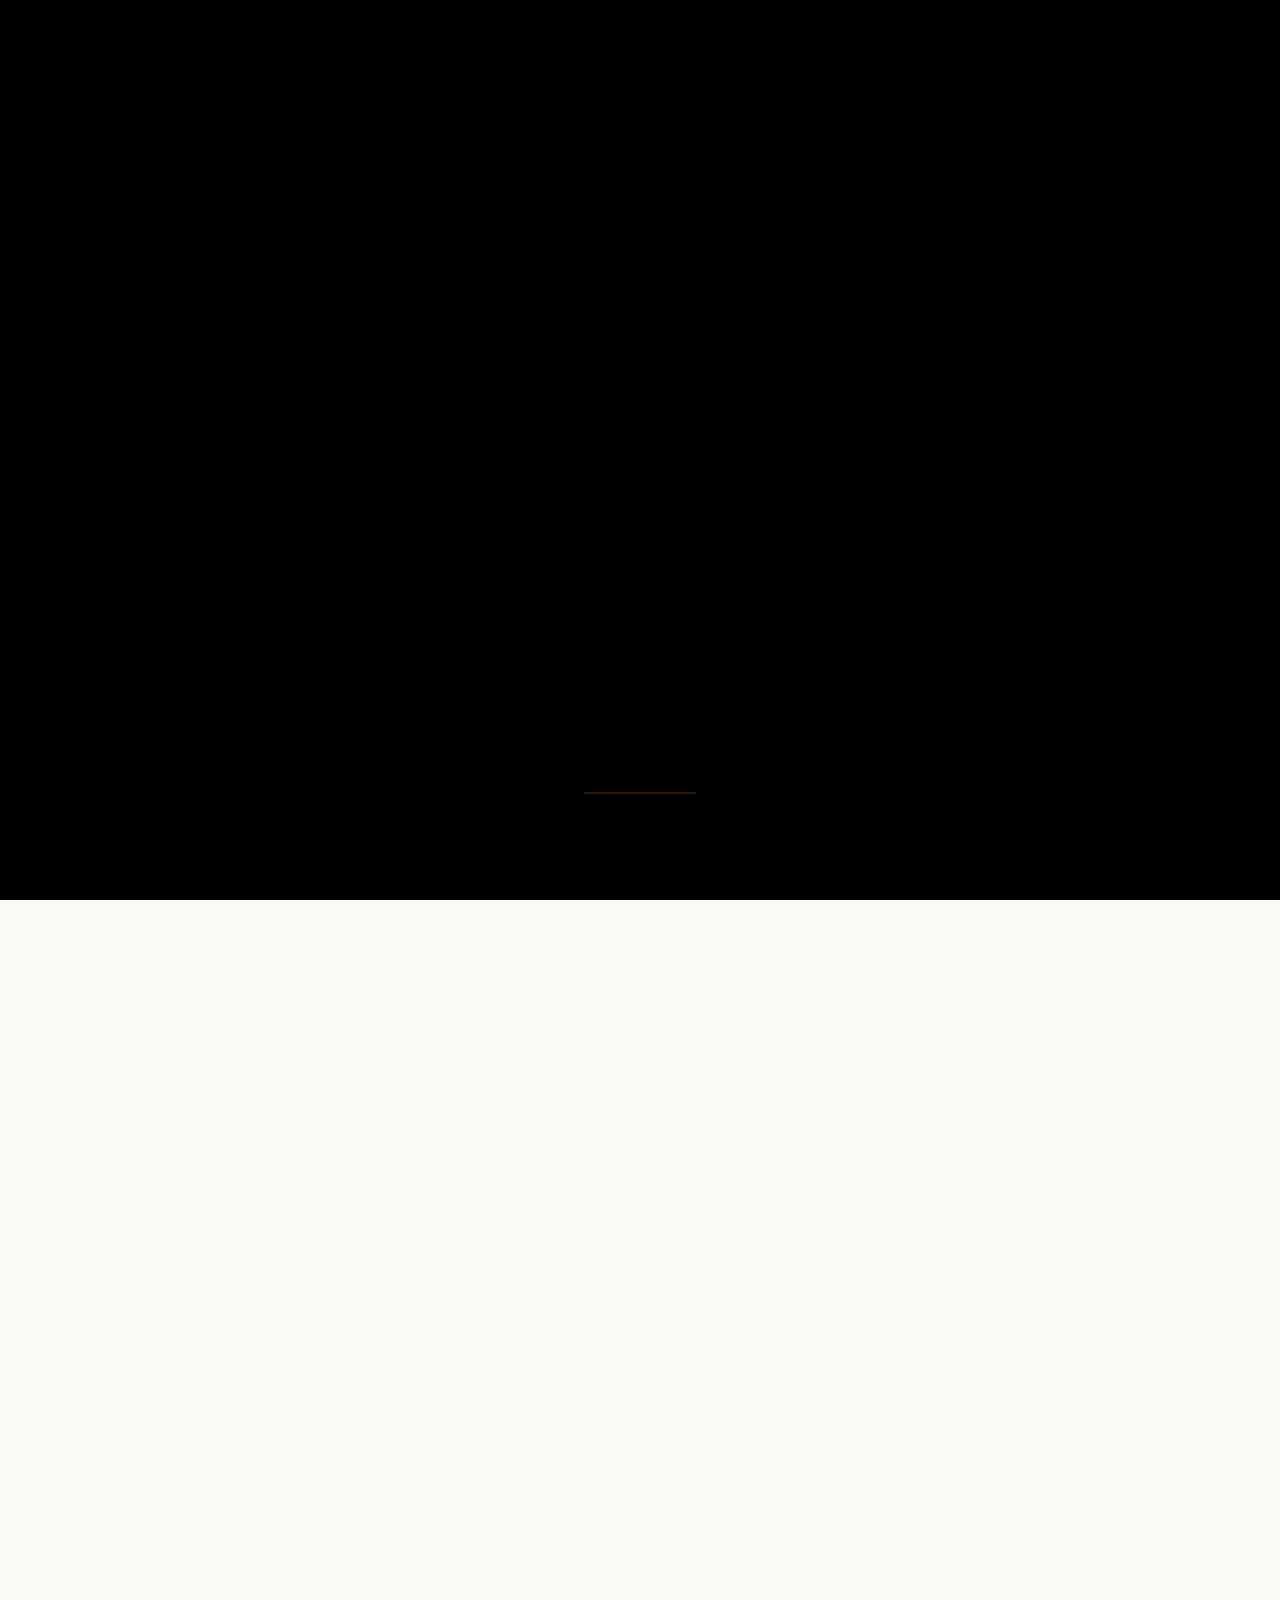
==== commit bd7088da: "Update portfolio experience and responsive preview" ====
--- a/index.html
+++ b/index.html
@@ -3,11 +3,11 @@
 <head>
   <meta charset="utf-8" />
   <meta name="viewport" content="width=device-width, initial-scale=1" />
-  <meta name="description" content="Harsh Gupta — Front-End Developer, AI Researcher Intern and student tech community leader from Bhopal." />
+  <meta name="description" content="Harsh Gupta is a third-year Computer Science student, Lead AI Researcher, frontend developer, EPAM CoE participant and founder of TechArena LNCT." />
   <meta name="theme-color" content="#0b0b0b" />
-  <meta property="og:title" content="Harsh Gupta — Front-End Developer" />
-  <meta property="og:description" content="Responsive websites, polished interfaces, live projects and leadership." />
-  <title>Harsh Gupta — Front-End Developer</title>
+  <meta property="og:title" content="Harsh Gupta — Developer, AI Researcher & Community Builder" />
+  <meta property="og:description" content="Development, practical AI research, industry learning and technical-community leadership." />
+  <title>Harsh Gupta — Developer, AI Researcher & Community Builder</title>
 
   <script>
     (function () {
@@ -28,14 +28,17 @@
   <link rel="stylesheet" href="tokens.css" />
 
   <style>
-    /* Hallmark · pre-emit critique: P5 H5 E4 S5 R5 V4 */
-    /* Hallmark · macrostructure: Workbench · tone: technical · anchor hue: orange */
+    /* Hallmark · macrostructure: Split Studio · tone: technical · anchor hue: orange · audience: recruiters + collaborators · use: profile to work/resume */
+    /* Hallmark · pre-emit critique: P5 H5 E5 S5 R5 V5 */
     :root {
       --ink: #0b0b0b;
       --ink-2: #141414;
       --ink-3: #1c1c1c;
       --orange: #ff6b21;
       --orange-2: #ff8a4c;
+      --gold: #f1bf4b;
+      --gold-soft: rgba(241,191,75,.1);
+      --gold-line: rgba(241,191,75,.48);
       --cream: #f5f1e9;
       --paper: #fbfaf7;
       --white: #ffffff;
@@ -81,6 +84,7 @@
       .loader-progress::after { animation-duration: .7s; }
     }
     a { color: inherit; text-decoration: none; }
+    a:focus-visible, button:focus-visible { outline: 2px solid var(--orange); outline-offset: 4px; }
     img { display: block; max-width: 100%; }
     button { font: inherit; }
     ::selection { background: var(--orange); color: var(--ink); }
@@ -130,6 +134,7 @@
       border: 1px solid transparent;
       border-radius: 999px;
       font-weight: 700;
+      white-space: nowrap;
       transition: transform .25s var(--ease), background .25s var(--ease), border-color .25s var(--ease), color .25s var(--ease);
     }
     .button:hover { transform: translateY(-3px); }
@@ -177,7 +182,7 @@
       font-size: .78rem;
     }
     .nav-links { display: flex; align-items: center; gap: 2px; }
-    .nav-links a { padding: 9px 13px; color: #d4d4d4; border-radius: 999px; font-size: .84rem; font-weight: 600; transition: .25s var(--ease); }
+    .nav-links a { padding: 9px 13px; color: #d4d4d4; border-radius: 999px; font-size: .84rem; font-weight: 600; white-space: nowrap; transition: .25s var(--ease); }
     .nav-links a:hover { color: var(--white); background: rgba(255,255,255,.1); }
     .nav-links .nav-cta { color: var(--ink); background: var(--orange); }
     .nav-links .nav-cta:hover { color: var(--ink); background: var(--orange-2); }
@@ -238,11 +243,11 @@
     .availability i { width: 8px; height: 8px; background: var(--orange); border-radius: 50%; box-shadow: 0 0 0 5px rgba(255,107,33,.13); animation: pulse 2.2s infinite; }
     @keyframes pulse { 50% { box-shadow: 0 0 0 10px rgba(255,107,33,0); } }
     h1 {
-      max-width: 820px;
+      max-width: 760px;
       margin: 28px 0 26px;
-      font-size: clamp(3.85rem, 7.9vw, 7.5rem);
-      line-height: .86;
-      letter-spacing: -.075em;
+      font-size: clamp(3.25rem, 6.6vw, 6.25rem);
+      line-height: .92;
+      letter-spacing: -.065em;
     }
     .orange { color: var(--orange); }
     .hero-copy { max-width: 720px; margin-bottom: 0; color: #b7b7b7; font-size: clamp(1rem, 1.8vw, 1.2rem); }
@@ -376,23 +381,40 @@
     .marquee-item::after { content: "✦"; }
     @keyframes marquee { to { transform: translateX(-50%); } }
 
-    /* Experience */
-    .experience-grid { display: grid; grid-template-columns: .72fr 1.28fr; gap: 72px; align-items: start; }
-    .experience-card { position: relative; overflow: hidden; padding: clamp(28px, 4vw, 46px); border: 1px solid var(--line-dark); border-radius: var(--radius-xl); background: var(--ink-2); }
-    .experience-card::after { content: "04/26"; position: absolute; right: -10px; bottom: -42px; color: rgba(255,255,255,.035); font-family: "Sora", sans-serif; font-size: clamp(7rem, 15vw, 12rem); font-weight: 700; letter-spacing: -.08em; }
-    .experience-head { position: relative; z-index: 1; display: flex; justify-content: space-between; gap: 22px; padding-bottom: 28px; border-bottom: 1px solid var(--line-dark); }
-    .experience-head h3 { margin-bottom: 5px; font-size: clamp(1.6rem, 3vw, 2.3rem); }
-    .experience-grid > div:first-child h2,
-    .experience-head h3,
+    /* Experience timeline */
+    .experience-intro { max-width: 760px; margin-bottom: 64px; }
+    .experience-intro h2,
     .leadership-main h3 { font-family: "Caveat", "Sora", cursive; font-weight: 700; }
-    .experience-grid > div:first-child h2 { font-size: clamp(3.25rem, 7vw, 6rem); letter-spacing: -.025em; }
-    .experience-head h3 { font-size: clamp(2rem, 3.6vw, 2.8rem); line-height: 1; }
-    .company { color: var(--orange); font-weight: 700; }
-    .date { color: var(--muted); white-space: nowrap; font-size: .9rem; }
-    .task-list { position: relative; z-index: 1; display: grid; margin-top: 12px; }
-    .task { display: grid; grid-template-columns: 34px 1fr; gap: 14px; padding: 18px 0; color: #d4d4d4; border-bottom: 1px solid rgba(255,255,255,.08); }
-    .task:last-child { border-bottom: 0; }
-    .task b { color: var(--orange); font-family: "Sora", sans-serif; }
+    .experience-intro h2 { font-size: clamp(3.25rem, 7vw, 6rem); letter-spacing: -.025em; }
+    .experience-timeline { --timeline-progress: 0; position: relative; display: grid; gap: 38px; padding: 10px 0; }
+    .experience-timeline::before,
+    .timeline-progress { content: ""; position: absolute; top: 0; bottom: 0; left: 50%; width: 2px; border-radius: 999px; transform: translateX(-50%); }
+    .experience-timeline::before { background: rgba(255,255,255,.12); }
+    .timeline-progress { z-index: 1; background: var(--orange); transform: translateX(-50%) scaleY(var(--timeline-progress)); transform-origin: top; will-change: transform; }
+    .timeline-item { position: relative; z-index: 2; width: calc(50% - 42px); padding: clamp(22px,3vw,30px); border: 1px solid var(--line-dark); border-radius: 20px; background: var(--ink-2); box-shadow: 0 18px 50px rgba(0,0,0,.16); }
+    .timeline-item:nth-of-type(odd) { justify-self: start; }
+    .timeline-item:nth-of-type(even) { justify-self: end; }
+    .timeline-dot { position: absolute; top: 32px; width: 15px; height: 15px; border: 3px solid var(--ink); border-radius: 50%; background: var(--orange); box-shadow: 0 0 0 1px var(--orange); }
+    .timeline-item:nth-of-type(odd) .timeline-dot { right: -50px; }
+    .timeline-item:nth-of-type(even) .timeline-dot { left: -50px; }
+    .timeline-meta { display: flex; align-items: center; justify-content: space-between; gap: 16px; margin-bottom: 16px; }
+    .timeline-date { color: var(--muted); font-size: .78rem; font-weight: 700; letter-spacing: .04em; white-space: nowrap; }
+    .timeline-status { padding: 5px 8px; color: var(--ink); border-radius: 999px; background: var(--orange); font-size: .68rem; font-weight: 800; letter-spacing: .06em; text-transform: uppercase; }
+    .timeline-item h3 { margin-bottom: 5px; font-size: clamp(1.25rem,2.2vw,1.75rem); line-height: 1.08; letter-spacing: -.035em; }
+    .timeline-company { margin-bottom: 15px; color: var(--orange); font-weight: 700; }
+    .timeline-item p { margin-bottom: 0; color: #c2c2c2; font-size: .93rem; line-height: 1.65; }
+    .timeline-points { display: grid; gap: 9px; margin: 16px 0 0; padding: 0; list-style: none; }
+    .timeline-points li { position: relative; padding-left: 17px; color: #c2c2c2; font-family: "Manrope", "Inter", sans-serif; font-size: .88rem; line-height: 1.55; }
+    .timeline-points li::before { content: ""; position: absolute; top: .68em; left: 0; width: 6px; height: 6px; border-radius: 50%; background: var(--orange); }
+    .timeline-role + .timeline-role { margin-top: 22px; padding-top: 22px; border-top: 1px solid var(--line-dark); }
+    .timeline-role-head { display: flex; align-items: start; justify-content: space-between; gap: 14px; }
+    .timeline-role-head h4 { margin: 0; font-family: "Sora", "Inter", sans-serif; font-size: 1rem; line-height: 1.25; }
+    .timeline-role-head time { color: var(--muted); font-size: .73rem; white-space: nowrap; }
+    .timeline-item.is-golden { border-color: var(--gold-line); background: linear-gradient(145deg,var(--gold-soft),transparent 58%),var(--ink-2); box-shadow: 0 22px 60px rgba(0,0,0,.24); }
+    .timeline-item.is-golden .timeline-dot { background: var(--gold); box-shadow: 0 0 0 1px var(--gold),0 0 0 7px rgba(241,191,75,.1); }
+    .timeline-item.is-golden .timeline-company { color: var(--gold); }
+    .timeline-milestone { display: inline-flex; align-items: center; gap: 7px; margin-bottom: 13px; color: var(--gold); font-size: .72rem; font-weight: 800; letter-spacing: .1em; text-transform: uppercase; }
+    .timeline-milestone::before { content: ""; width: 8px; height: 8px; border-radius: 50%; background: var(--gold); }
 
     /* Skills */
     .skills-grid { display: grid; grid-template-columns: minmax(250px,.68fr) minmax(0,1.32fr); gap: clamp(44px,6vw,76px); align-items: start; }
@@ -470,11 +492,12 @@
       html { scroll-behavior: auto; }
       *, *::before, *::after { animation-duration: .01ms !important; animation-iteration-count: 1 !important; transition-duration: .01ms !important; }
       .js [data-reveal], .js [data-reveal].visible { opacity: 1; transform: none; filter: none; transition: none; }
+      .experience-timeline { --timeline-progress: 1 !important; }
     }
 
     @media (max-width: 980px) {
       .section { padding: 88px 0; }
-      .hero-grid, .about-grid, .experience-grid, .skills-grid, .contact-inner { grid-template-columns: 1fr; }
+      .hero-grid, .about-grid, .skills-grid, .contact-inner { grid-template-columns: 1fr; }
       .portrait-shell { width: min(76vw, 430px); justify-self: start; margin: -16px 0 0 28px; }
       .about-sticky { position: static; }
       .skills-intro { position: static; }
@@ -486,6 +509,7 @@
       .numbers-grid { grid-template-columns: repeat(2, 1fr); }
       .number-item:nth-child(2) { border-right: 0; }
       .number-item:nth-child(-n+2) { border-bottom: 1px solid var(--line-dark); }
+      .experience-intro { margin-bottom: 50px; }
     }
 
     @media (max-width: 900px) {
@@ -522,8 +546,13 @@
       .project-visual, .featured .project-visual { min-height: 280px; }
       .skill-groups, .proof-grid, .contact-actions { grid-template-columns: 1fr; }
       .detail-row { grid-template-columns: 1fr; gap: 8px; }
-      .experience-head { flex-direction: column; }
-      .date { white-space: normal; }
+      .experience-timeline { gap: 26px; padding-left: 31px; }
+      .experience-timeline::before, .timeline-progress { left: 8px; }
+      .timeline-item { width: 100%; }
+      .timeline-item:nth-of-type(odd), .timeline-item:nth-of-type(even) { justify-self: stretch; }
+      .timeline-item:nth-of-type(odd) .timeline-dot, .timeline-item:nth-of-type(even) .timeline-dot { left: -30px; right: auto; }
+      .timeline-meta, .timeline-role-head { align-items: flex-start; flex-direction: column; gap: 7px; }
+      .timeline-date, .timeline-role-head time { white-space: normal; }
     }
 
     @media (max-width: 520px) {
@@ -574,19 +603,19 @@
     <section class="hero">
       <div class="container hero-grid">
         <div data-reveal>
-          <div class="availability"><i></i> Front-end developer · Bhopal</div>
-          <h1>I build interfaces that feel <span class="orange">clear, fast & alive.</span></h1>
-          <p class="hero-copy">I’m Harsh Gupta, a Front-End Developer and AI Researcher Intern focused on responsive websites, thoughtful UI systems and production-ready digital experiences.</p>
+          <div class="availability"><i></i> Third-year CS student · Bhopal</div>
+          <h1>Developer. <span class="orange">AI researcher.</span> Community builder.</h1>
+          <p class="hero-copy">I’m Harsh Gupta. I build responsive web products, research practical AI tools at A2 Infotech, develop through the EPAM CoE program, and lead TechArena LNCT.</p>
           <div class="hero-actions">
-            <a class="button button-primary" href="#projects">Explore live projects <span>↗</span></a>
-            <a class="button button-ghost" href="Harsh_Gupta_Resume.pdf" target="_blank" rel="noopener">View résumé</a>
+            <a class="button button-primary" href="#experience">View experience <span>↓</span></a>
+            <a class="button button-ghost" href="Harsh_Gupta_Resume.pdf" target="_blank" rel="noopener">Open résumé</a>
           </div>
-          <div class="hero-meta"><span>HTML · CSS · JavaScript</span><span>Responsive UI</span><span>AI-assisted development</span></div>
+          <div class="hero-meta"><span>EPAM CoE participant</span><span>Lead AI Researcher at A2 Infotech</span><span>Founder, TechArena LNCT</span></div>
         </div>
 
         <div class="portrait-shell" data-reveal data-delay="1">
-          <div class="portrait-card"><img src="assets/harsh-gupta.webp" alt="Harsh Gupta, Front-End Developer" /></div>
-          <div class="portrait-note">Frontend focused<small>Building since 2026</small></div>
+          <div class="portrait-card"><img src="assets/harsh-gupta.webp" alt="Harsh Gupta, developer, AI researcher and TechArena founder" /></div>
+          <div class="portrait-note">Building across disciplines<small>Products · AI · Communities</small></div>
         </div>
       </div>
     </section>
@@ -603,17 +632,29 @@
     <section class="section section-cream" id="about">
       <div class="container about-grid">
         <div class="about-sticky" data-reveal="left">
-          <div class="eyebrow">About me</div>
-          <h2>Frontend first.<br />Always learning.</h2>
-          <p class="section-copy">A Computer Science student who learns by building real, deployed products—not just classroom demos.</p>
+          <div class="eyebrow">Professional profile</div>
+          <h2>Code, AI &<br />community.</h2>
+          <p class="section-copy">My work connects product delivery, practical research and technical leadership.</p>
         </div>
 
         <div data-reveal="right" data-delay="1">
-          <p class="about-copy">I’m a second-year B.Tech Computer Science student with hands-on experience in <strong>frontend development, Java fundamentals and AI-assisted development.</strong> I enjoy turning requirements into structured, responsive websites that are easy to use and ready to present.</p>
+          <p class="about-copy">I’m a third-year B.Tech Computer Science student building an early career across three connected areas: <strong>developing responsive products, evaluating AI tools for real workflows, and leading technical communities.</strong> I learn by taking responsibility for work that reaches users, teams and students.</p>
           <div class="detail-list">
+            <article class="detail-row">
+              <div class="detail-label">Current work</div>
+              <div><h3>Lead Artificial Intelligence Researcher · A2 Infotech</h3><p>Evaluating practical AI tools across development and content workflows after contributing as a Frontend Developer.</p></div>
+            </article>
+            <article class="detail-row">
+              <div class="detail-label">Industry program</div>
+              <div><h3>EPAM CoE Project Development Program</h3><p>Developing industry-oriented project, Agile collaboration and engineering practices through EPAM’s Centre of Excellence journey.</p></div>
+            </article>
             <article class="detail-row">
               <div class="detail-label">Education</div>
               <div><h3>Lakshmi Narain College of Technology Excellence, Bhopal</h3><p>B.Tech in Computer Science · 2024–2028 · CGPA <span class="counter" data-target="8.34" data-decimals="2" data-suffix="/10" data-final="8.34/10">8.34/10</span></p></div>
+            </article>
+            <article class="detail-row">
+              <div class="detail-label">Leadership</div>
+              <div><h3>Founder · TechArena LNCT</h3><p>Building a 30-member developer community and leading the national-level Coding Premier League.</p></div>
             </article>
             <article class="detail-row">
               <div class="detail-label">School</div>
@@ -635,8 +676,8 @@
     <section class="section section-dark" id="projects">
       <div class="container">
         <div class="work-heading" data-reveal>
-          <div><div class="eyebrow">Selected work</div><h2>Projects you can<br />actually open.</h2></div>
-          <p>Each card uses a live screenshot of the deployed website. Click anywhere on a card to open the complete project in a new tab.</p>
+          <div><div class="eyebrow">Selected work</div><h2>Products built<br />for real use.</h2></div>
+          <p>Deployed websites for companies, courses, events and institutions—showing how I translate requirements into structured digital products.</p>
         </div>
 
         <div class="project-grid">
@@ -685,23 +726,76 @@
     </div></div>
 
     <section class="section section-dark" id="experience">
-      <div class="container experience-grid">
-        <div data-reveal="left"><div class="eyebrow">Internship experience</div><h2>Work that ships.</h2><p class="section-copy">Practical frontend development supported by AI-tool exploration, research and continuous improvement.</p></div>
-        <article class="experience-card" data-reveal="right" data-delay="1">
-          <div class="experience-head"><div><h3>AI Researcher & Front-End Developer Intern</h3><div class="company">A2 Infotech Pvt. Ltd.</div></div><div class="date">April 2026 — Present</div></div>
-          <div class="task-list">
-            <div class="task"><b>01</b><span>Design and develop responsive, engaging institutional websites using HTML, CSS and JavaScript.</span></div>
-            <div class="task"><b>02</b><span>Translate institutional requirements and design ideas into structured, functional frontend experiences.</span></div>
-            <div class="task"><b>03</b><span>Explore emerging AI tools to improve productivity, development workflows and the company’s digital growth.</span></div>
-            <div class="task"><b>04</b><span>Use AI-assisted development for website planning, UI development, content structuring and debugging.</span></div>
-          </div>
-        </article>
+      <div class="container">
+        <div class="experience-intro" data-reveal><div class="eyebrow">Experience journey</div><h2>Building, leading,<br />growing.</h2><p class="section-copy">A progression from creative community work to production frontend development, AI research and industry-guided engineering.</p></div>
+
+        <div class="experience-timeline" aria-label="Professional experience timeline">
+          <div class="timeline-progress" aria-hidden="true"></div>
+
+          <article class="timeline-item is-golden" data-reveal="left">
+            <span class="timeline-dot" aria-hidden="true"></span>
+            <div class="timeline-milestone">Golden milestone</div>
+            <div class="timeline-meta"><time class="timeline-date" datetime="2026-09">Sep 2026 — Present</time><span class="timeline-status">Current</span></div>
+            <h3>EPAM CoE Project Development Program</h3>
+            <div class="timeline-company">EPAM Systems × LNCT</div>
+            <p>Selected for EPAM’s Centre of Excellence journey, gaining industry-oriented experience through project development, Agile collaboration and engineering practices that connect classroom foundations with real delivery.</p>
+          </article>
+
+          <article class="timeline-item" data-reveal="right">
+            <span class="timeline-dot" aria-hidden="true"></span>
+            <div class="timeline-meta"><time class="timeline-date" datetime="2026-04">Apr 2026 — Present</time><span class="timeline-status">Internship</span></div>
+            <h3>A2 Infotech Pvt. Ltd.</h3>
+            <div class="timeline-company">Bhopal · On-site</div>
+            <div class="timeline-role">
+              <div class="timeline-role-head"><h4>Lead Artificial Intelligence Researcher</h4><time datetime="2026-08">Aug 2026 — Present</time></div>
+              <ul class="timeline-points"><li>Lead the evaluation and adoption of AI tools across development and content workflows, identifying opportunities to reduce repetitive effort and improve delivery.</li></ul>
+            </div>
+            <div class="timeline-role">
+              <div class="timeline-role-head"><h4>Frontend Developer</h4><time>Apr 2026 — Aug 2026</time></div>
+              <ul class="timeline-points">
+                <li>Built responsive production interfaces using HTML5, CSS3 and JavaScript for live client products including scalive.in/hackathon and scalive.in/arena.</li>
+                <li>Produced 17 high-velocity reels that generated 31K views, 1.4K likes and 79 shares in 14 days, contributing 89.5% of the account’s 60-day engagement.</li>
+                <li>Researched and integrated emerging AI tools into content and frontend workflows to reduce repetitive work across production cycles.</li>
+              </ul>
+            </div>
+          </article>
+
+          <article class="timeline-item" data-reveal="left">
+            <span class="timeline-dot" aria-hidden="true"></span>
+            <div class="timeline-meta"><time class="timeline-date" datetime="2026-04">Apr 2026 — Present</time><span class="timeline-status">Leadership</span></div>
+            <h3>Founder</h3>
+            <div class="timeline-company">TechArena LNCT</div>
+            <ul class="timeline-points">
+              <li>Founded a 30-member active developer community with structured onboarding, branding and a technical event roadmap.</li>
+              <li>Spearhead the national-level 7-Hour Coding Premier League, coordinating planning, outreach and competition logistics.</li>
+            </ul>
+          </article>
+
+          <article class="timeline-item" data-reveal="right">
+            <span class="timeline-dot" aria-hidden="true"></span>
+            <div class="timeline-meta"><time class="timeline-date">Jul 2025 — Apr 2026</time><span class="timeline-status">10 months</span></div>
+            <h3>Executive</h3>
+            <div class="timeline-company">E-Cell LNCTE</div>
+            <ul class="timeline-points">
+              <li>Coordinated 20+ entrepreneurship events, including startup pitch sessions, founder talks and innovation workshops.</li>
+              <li>Supported student founders with pitch refinement, mentor connections, logistics and student outreach.</li>
+            </ul>
+          </article>
+
+          <article class="timeline-item" data-reveal="left">
+            <span class="timeline-dot" aria-hidden="true"></span>
+            <div class="timeline-meta"><time class="timeline-date">Feb 2025 — Dec 2025</time><span class="timeline-status">11 months</span></div>
+            <h3>Video Editor</h3>
+            <div class="timeline-company">GDG On-Campus LNCTE</div>
+            <p>Edited and published 5–6 developer-event recap videos with consistent visual branding and developer-focused storytelling to expand the chapter’s social reach.</p>
+          </article>
+        </div>
       </div>
     </section>
 
     <section class="section section-cream" id="skills">
       <div class="container skills-grid">
-        <div class="skills-intro" data-reveal><div class="eyebrow">Technical toolkit</div><h2>Strong basics.<br />Growing depth.</h2><p class="section-copy">Technologies and development practices I use to create responsive, accessible and deployment-ready interfaces.</p><span class="stack-code" aria-hidden="true">&lt;tech-stack /&gt;</span></div>
+        <div class="skills-intro" data-reveal><div class="eyebrow">Technical toolkit</div><h2>Tools behind<br />the work.</h2><p class="section-copy">A working toolkit across frontend development, programming foundations, AI-assisted workflows and deployment.</p><span class="stack-code" aria-hidden="true">&lt;tech-stack /&gt;</span></div>
         <div class="skill-groups">
           <section class="skill-group" aria-labelledby="core-front-end" data-reveal>
             <div class="skill-group-head"><h3 id="core-front-end">Core Front-End</h3></div>
@@ -750,8 +844,8 @@
         <div class="eyebrow" data-reveal>Leadership & ownership</div>
         <div class="leadership-grid">
           <article class="leadership-main" data-reveal>
-            <h3>Founder & President of TechArena at LNCT Group of Colleges.</h3>
-            <p>I lead one of the college’s most active and fast-growing student tech communities—coordinating teams, partnerships, promotions and on-ground execution. Our flagship Coding Premier League became a national-level coding event where <span class="counter" data-target="250" data-suffix="+" data-final="250+">250+</span> teams from across India competed, demonstrating my ability to lead people, manage high-responsibility work and deliver at scale.</p>
+            <h3>Founder of TechArena LNCT.</h3>
+            <p>I lead a 30-member developer community—coordinating teams, partnerships, branding and on-ground execution. Our flagship Coding Premier League became a national-level coding event where <span class="counter" data-target="250" data-suffix="+" data-final="250+">250+</span> teams from across India competed, demonstrating my ability to build communities, manage high-responsibility work and deliver at scale.</p>
           </article>
           <div class="leadership-stats">
             <article class="leadership-stat" data-reveal data-delay="1"><span class="metric counter" data-target="250" data-suffix="+" data-final="250+">250+</span><b>Participating teams from across India</b></article>
@@ -776,7 +870,7 @@
       <div class="container">
         <div class="contact-shell" data-reveal="scale">
           <div class="contact-inner">
-            <div><div class="eyebrow">Let’s build something useful</div><h2>Have an opportunity, project or idea?</h2><p>I’m open to frontend development opportunities, internships, collaborations and conversations around practical technology.</p></div>
+            <div><div class="eyebrow">Start a conversation</div><h2>Looking for someone who can build, research and lead?</h2><p>I’m open to software and frontend roles, AI research opportunities, internships, technical collaborations and community-focused projects.</p></div>
             <div class="contact-actions">
               <a class="contact-link" href="mailto:code.harshgupta@gmail.com"><span><small>Email</small>code.harshgupta@gmail.com</span><b>↗</b></a>
               <a class="contact-link" href="tel:+918962658633"><span><small>Phone</small>+91 89626 58633</span><b>↗</b></a>
@@ -965,6 +1059,7 @@
     const menuButton = document.querySelector('.menu-button');
     const navLinks = document.querySelectorAll('.nav-links a');
     const header = document.querySelector('.nav-shell');
+    const experienceTimeline = document.querySelector('.experience-timeline');
     menuButton.addEventListener('click', () => {
       const isOpen = document.body.classList.toggle('menu-open');
       menuButton.setAttribute('aria-expanded', String(isOpen));
@@ -978,6 +1073,24 @@
 
     let previousScrollY = Math.max(window.scrollY, 0);
     let navTicking = false;
+    let timelineTicking = false;
+    function updateTimelineProgress() {
+      if (!experienceTimeline) {
+        timelineTicking = false;
+        return;
+      }
+      if (reducePageMotion) {
+        experienceTimeline.style.setProperty('--timeline-progress', '1');
+        timelineTicking = false;
+        return;
+      }
+      const rect = experienceTimeline.getBoundingClientRect();
+      const viewportHeight = window.innerHeight || document.documentElement.clientHeight;
+      const travel = Math.max(rect.height - viewportHeight * .47, 1);
+      const progress = Math.min(Math.max((viewportHeight * .75 - rect.top) / travel, 0), 1);
+      experienceTimeline.style.setProperty('--timeline-progress', progress.toFixed(4));
+      timelineTicking = false;
+    }
     function updateHeader() {
       const currentScrollY = Math.max(window.scrollY, 0);
       const mobileMenuOpen = document.body.classList.contains('menu-open');
@@ -1001,7 +1114,13 @@
         window.requestAnimationFrame(updateHeader);
         navTicking = true;
       }
+      if (!timelineTicking) {
+        window.requestAnimationFrame(updateTimelineProgress);
+        timelineTicking = true;
+      }
     }, { passive: true });
+    window.addEventListener('resize', updateTimelineProgress, { passive: true });
+    updateTimelineProgress();
 
     // Load fresh screenshots of the real deployed projects while keeping local visual fallbacks.
     document.querySelectorAll('[data-project-shot]').forEach(img => {
